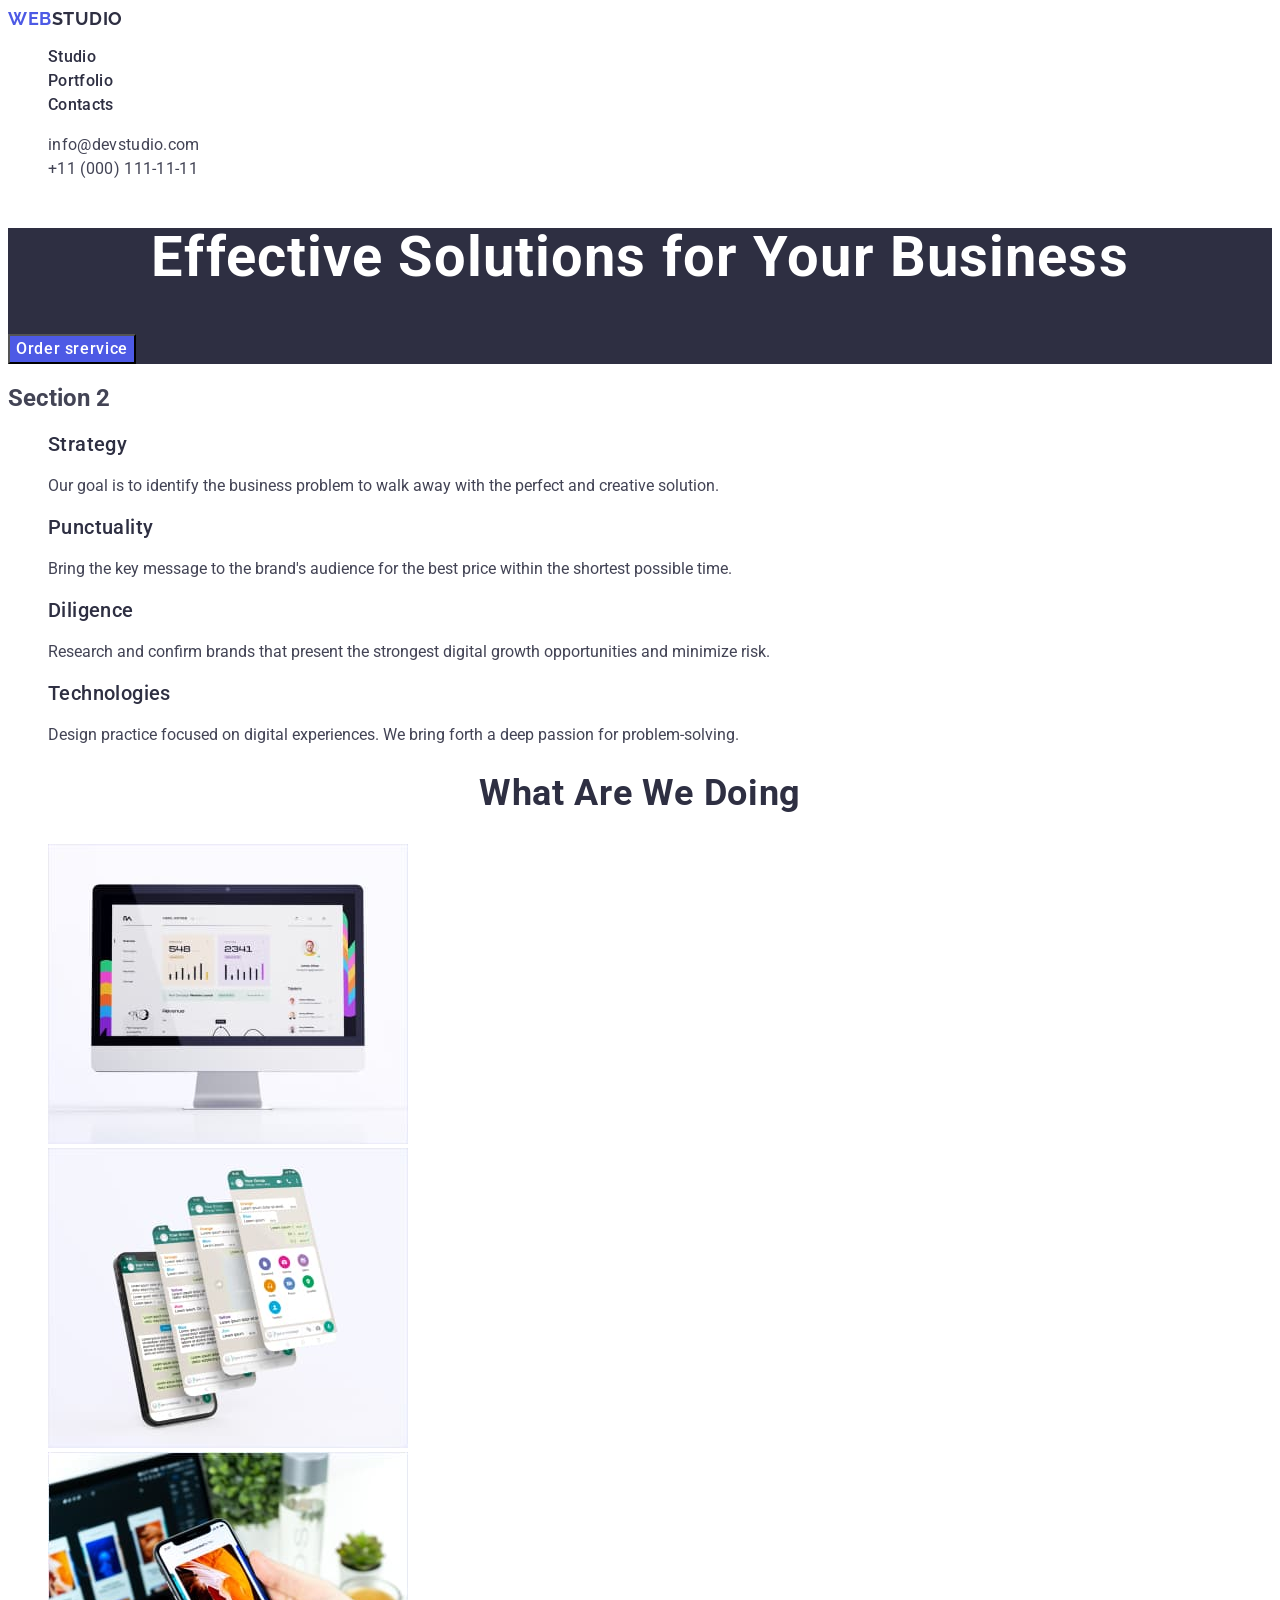
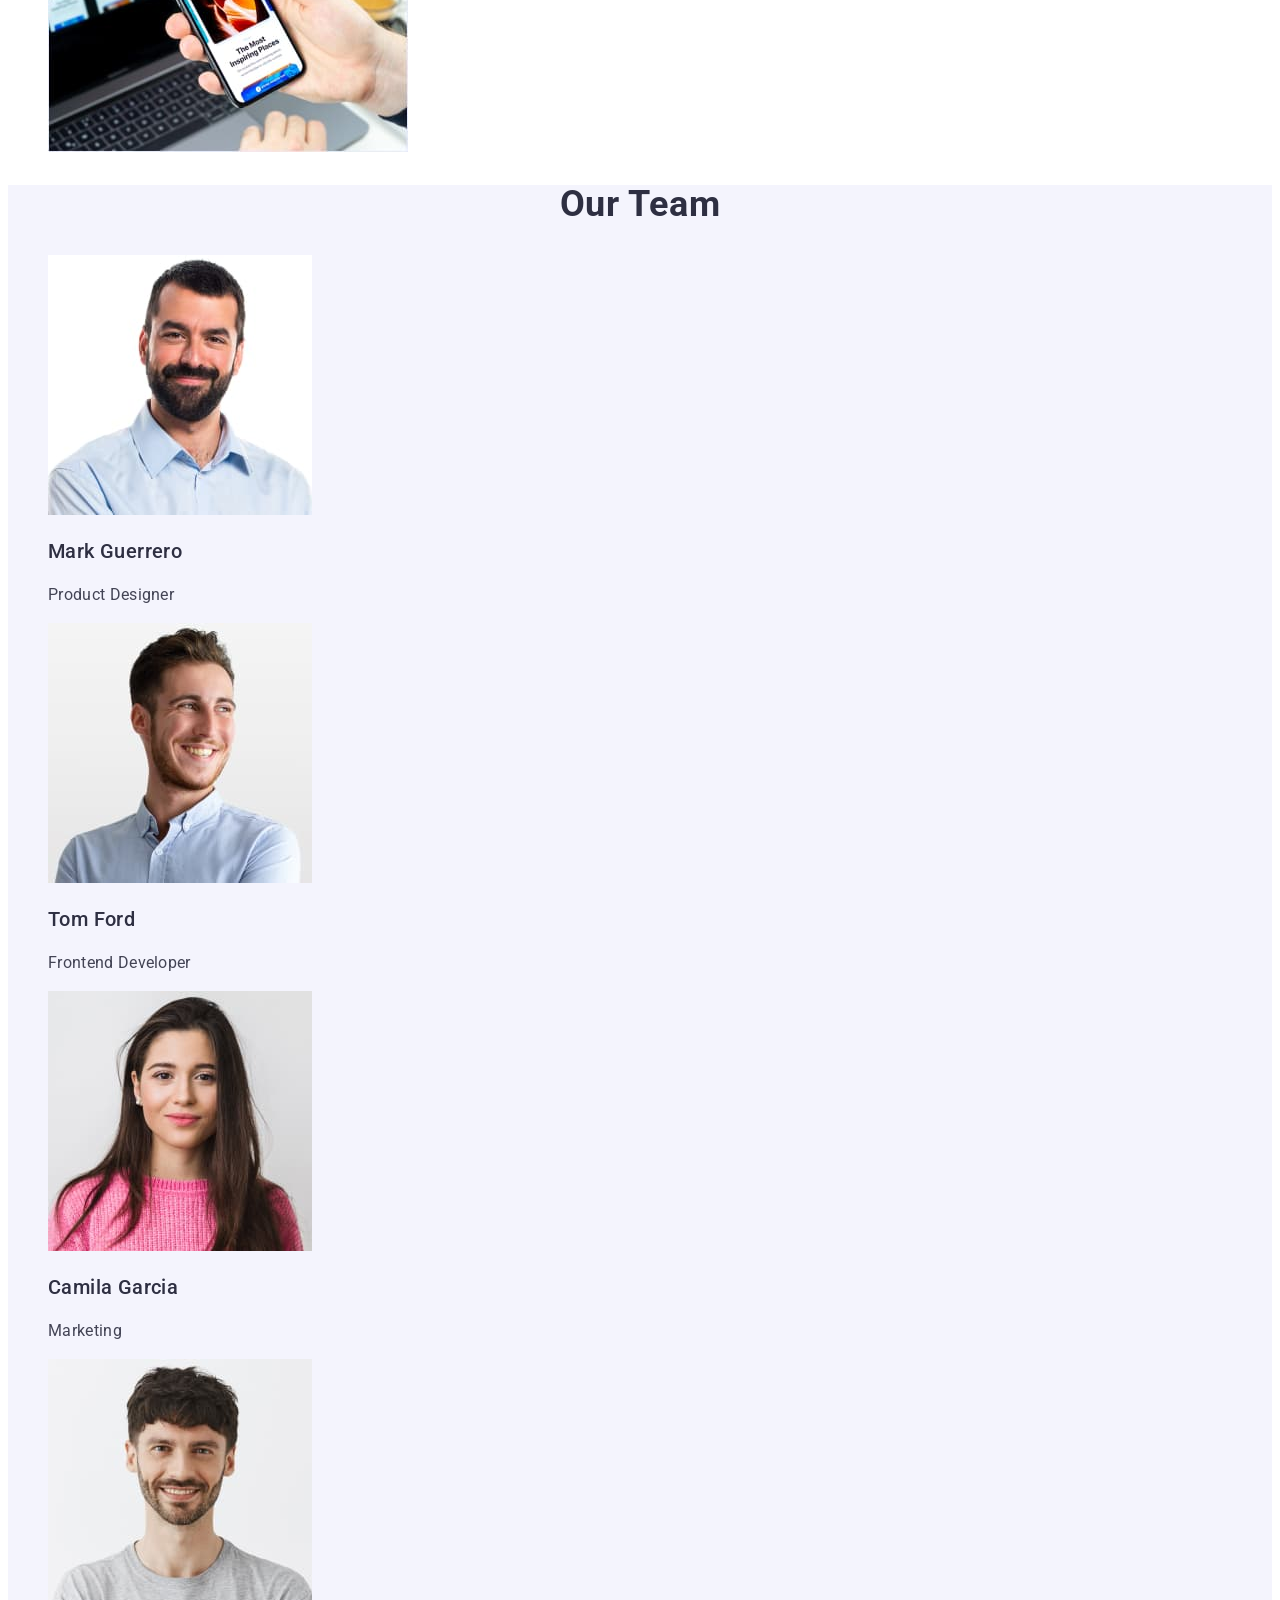
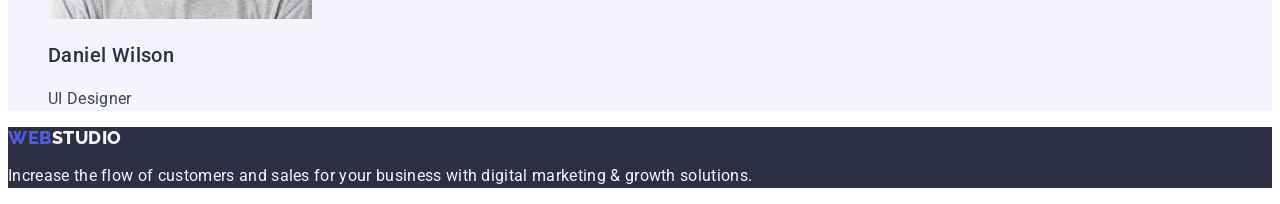
==== index.html @ d8f2d718 "4. commit" ====
<!DOCTYPE html>
<html lang="en">
  <head>
    <title>MSi Homework02</title>
    <meta charset="UTF-8" />
    <meta name="viewport" content="width=device-width, initial-scale=1.0" />
    <link rel="stylesheet" href="./css/index.css" />
    <link rel="preconnect" href="https://fonts.googleapis.com" />
    <link rel="preconnect" href="https://fonts.gstatic.com" crossorigin />
    <link
      href="https://fonts.googleapis.com/css2?family=Raleway:ital,wght@0,700;1,700&family=Roboto:wght@400;500;700&display=swap"
      rel="stylesheet"
    />
  </head>
  <body>
    <header>
      <nav>
        <!--Logo-->
        <a href="/goit-markup-hw-02/index.html" class="web-logo"
          >Web<span class="studio-logo">Studio</span></a
        >
        <!--Paga navigation-->

        <ul style="list-style: none">
          <li>
            <a href="./index.html" class="nav">Studio</a>
          </li>
          <li>
            <a href="" class="nav">Portfolio</a>
          </li>
          <li>
            <a href="" class="nav">Contacts</a>
          </li>
        </ul>
      </nav>
      <!--Address-->
      <address class="address">
        <ul style="list-style: none">
          <li>
            <a href="mailto:info@devstudio.com" class="adres"
              >info@devstudio.com</a
            >
          </li>
          <li>
            <a href="tel:+110001111111" class="adres">+11 (000) 111-11-11</a>
          </li>
        </ul>
      </address>
    </header>

    <main>
      <section class="solutions">
        <h1 class="hero">Effective Solutions for Your Business</h1>
        <button type="button" class="button-service">Order srervice</button>
      </section>
      <!-- Section 1 - Strategy, Punctuality, Diligence, Technologies-->
      <section>
        <h2>Section 2</h2>
        <ul style="list-style: none">
          <li>
            <h3 class="subsection-title">Strategy</h3>
            <p>
              Our goal is to identify the business problem to walk away with the
              perfect and creative solution.
            </p>
          </li>
          <li>
            <h3 class="subsection-title">Punctuality</h3>
            <p>
              Bring the key message to the brand's audience for the best price
              within the shortest possible time.
            </p>
          </li>
          <li>
            <h3 class="subsection-title">Diligence</h3>
            <p>
              Research and confirm brands that present the strongest digital
              growth opportunities and minimize risk.
            </p>
          </li>
          <li>
            <h3 class="subsection-title">Technologies</h3>
            <p>
              Design practice focused on digital experiences. We bring forth a
              deep passion for problem-solving.
            </p>
          </li>
        </ul>
      </section>
      <!-- Section 2 - What Are We Doing-->
      <section>
        <h2 class="section-title">What are we doing</h2>
        <ul style="list-style: none">
          <li>
            <img
              alt="Picture of the computer"
              src="./images/image1.jpg"
              width="360"
              height="300"
            />
          </li>
          <li>
            <img
              alt="Picture of phone witch many screens"
              width="360"
              height="300"
              src="./images/image2.jpg"
            />
          </li>
          <li>
            <img
              alt="Picture of phone on hand"
              width="360"
              height="300"
              src="./images/image3.jpg"
            />
          </li>
        </ul>
      </section>
      <!-- Section 3 - Our Team -->
      <section class="our-team">
        <h2 class="section-title">Our Team</h2>
        <ul style="list-style: none">
          <li>
            <img
              src="./images/Face_1s.jpg"
              alt="Product Designer"
              width="264"
              height="260"
            />
            <h3 class="subsection-title">Mark Guerrero</h3>
            <p class="text-team">Product Designer</p>
          </li>
          <li>
            <img
              src="./images/Face_2s.jpg"
              alt="Frontend Developer"
              width="264"
              height="260"
            />
            <h3 class="subsection-title">Tom Ford</h3>
            <p class="text-team">Frontend Developer</p>
          </li>
          <li>
            <img
              src="./images/Face_3s.jpg"
              alt="Marketing"
              width="264"
              height="260"
            />
            <h3 class="subsection-title">Camila Garcia</h3>
            <p class="text-team">Marketing</p>
          </li>
          <li>
            <img
              src="./images/Face_4s.jpg"
              alt="UI Designer"
              width="264"
              height="260"
            />
            <h3 class="subsection-title">Daniel Wilson</h3>
            <p class="text-team">UI Designer</p>
          </li>
        </ul>
      </section>
    </main>
    <footer class="footer">
      <a href="/goit-markup-hw-02/index.html" class="web-logo-footer"
        >Web<span class="studio-logo-footer">Studio</span></a
      >
      <p class="footer-text">
        Increase the flow of customers and sales for your business with digital
        marketing & growth solutions.
      </p>
    </footer>
  </body>
</html>
---- css/index.css ----
:root {
  --primary-brand: #4d5ae5;
  --pressed-state: #404bbf;
  --dark: #2e2f42;
  --success: #31d0aa;
  --text: #434455;
  --acent: #e7e9fc;
  --cloud: #f4f4fd;
  --modal-overlay: #2e2f42;
  --hero-background: #2e2f42;
  --white-background: #ffffff;
  --modal-background: #fcfcfc;
  --main-font: Roboto, sans-serif;
}
body {
  font-family: var(--main-font);
  color: var(--text);
  text-decoration: none;
  background-color: var(--white-background);
}
a {
  text-decoration: none;
}
.web-logo {
  color: var(--primary-brand);
  font-family: "Raleway", sans-serif;
  font-size: 18px;
  font-style: normal;
  font-weight: 700;
  line-height: 1.17; /* 116.667% */
  letter-spacing: 0.03em;
  text-transform: uppercase;
}

.studio-logo {
  color: var(--dark);
}

.studio-logo:hover,
.studio-logo:focus {
  color: var(--pressed-state);
}
.list-style {
  list-style: none;
}
.nav {
  color: var(--dark);
  font-weight: 500;
  line-height: 1.5;
  font-family: Roboto;
  font-size: 16px;
  font-weight: 500;
  letter-spacing: 0.02em;
  text-align: left;
}
.nav:hover,
.nav:focus {
  color: var(--pressed-state);
}
.address {
  font-style: normal;
}
/**/
.solutions {
  background-color: var(--hero-background);
}
.hero {
  /* Header 1 */
  color: var(--white-background);
  text-align: center;
  font-family: Roboto;
  font-size: 56px;
  font-style: normal;
  font-weight: 700;
  line-height: 1.07; /* 107.143% */
  letter-spacing: 1.12px;
}
.button-service {
  /*padding: 16px 32px;*/

  background: var(--primary-brand);
  color: var(--white-background);
  cursor: pointer;

  /*button-text :Oder Serwice*/
  font-family: Roboto;
  font-size: 16px;
  font-weight: 500;
  line-height: 1.5;
  letter-spacing: 0.04em;
  text-align: left;
}
.button-service:hover,
.button-service:focus {
  background-color: var(--pressed-state);
}
.section-title {
  color: var(--navyblue, #2e2f42);
  /* Header 2 */
  text-align: center;
  font-size: 36px;
  font-weight: 700;
  line-height: 1.11; /* 111.111% */
  letter-spacing: 0.72px;
  text-transform: capitalize;
}
.subsection-title {
  /* Header 3 */
  color: var(--dark);
  font-size: 20px;
  font-weight: 500;
  line-height: 1.2; /* 120% */
  letter-spacing: 0.4px;
}

.text-team {
  font-family: Roboto;
  font-size: 16px;
  font-weight: 400;
  line-height: 1.5;
  letter-spacing: 0.02em;
}
.our-team {
  background-color: var(--cloud);
}
.button-item {
  color: var(--primary-brand);
  background-color: var(--cloud);
  font-family: "Roboto", sans-serif;
  font-weight: medium;
  size: 16px;
  line-height: 1.5;
  letter-spacing: 2%;
  cursor: pointer;
}
.button-item:hover,
.button-item:focus {
  color: var(--cloud);
  background-color: var(--primary-brand);
}
/*text under pictures*/
.text-content {
  color: var(--text);
  font-size: 16px;
  line-height: 1.5;
  letter-spacing: 0.02em;
}
.adres {
  color: var(--text);
  size: 16px;
  font-family: Roboto;
  font-weight: 400;
  line-height: 1.5;
  letter-spacing: 0.02em;
  text-align: left;
}
.adres:hover,
.adres:focus {
  color: var(--pressed-state);
}
.footer {
  background-color: var(--hero-background);
  color: var(--cloud);
}
.web-logo-footer {
  /*width: 44px;
  height: 21px;*/
  color: var(--primary-brand);
  font-family: Raleway;
  font-size: 18px;
  font-style: normal;
  font-weight: 800;
  line-height: 21px; /* 116.667% */
  letter-spacing: 0.54px;
  text-transform: uppercase;
  justify-content: center;
}
.studio-logo-footer {
  color: var(--cloud);
}
.studio-logo-footer:hover,
.studio-logo-footer:focus {
  color: var(--pressed-state);
}
.footer-text {
  font-family: Roboto;
  font-size: 16px;
  font-weight: 400;
  line-height: 1.5;
  letter-spacing: 0.02em;
  text-align: left;
}
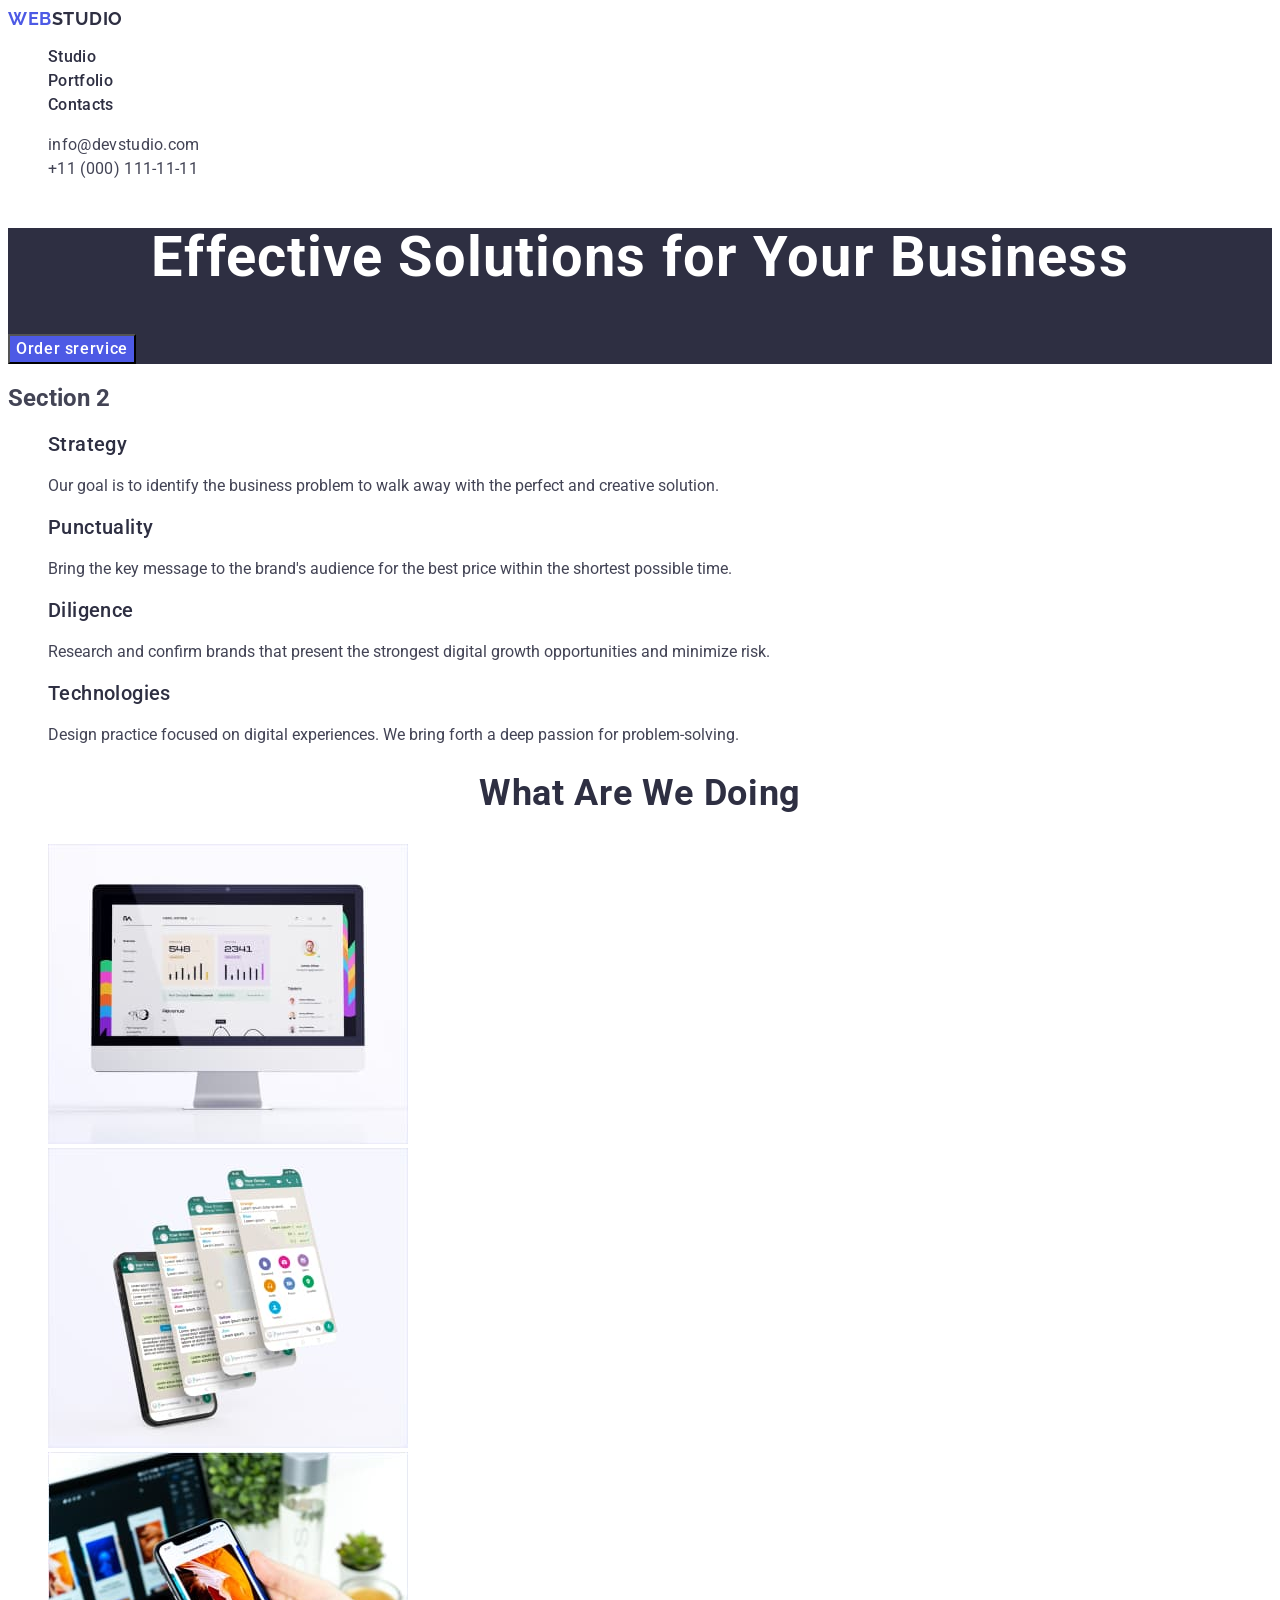
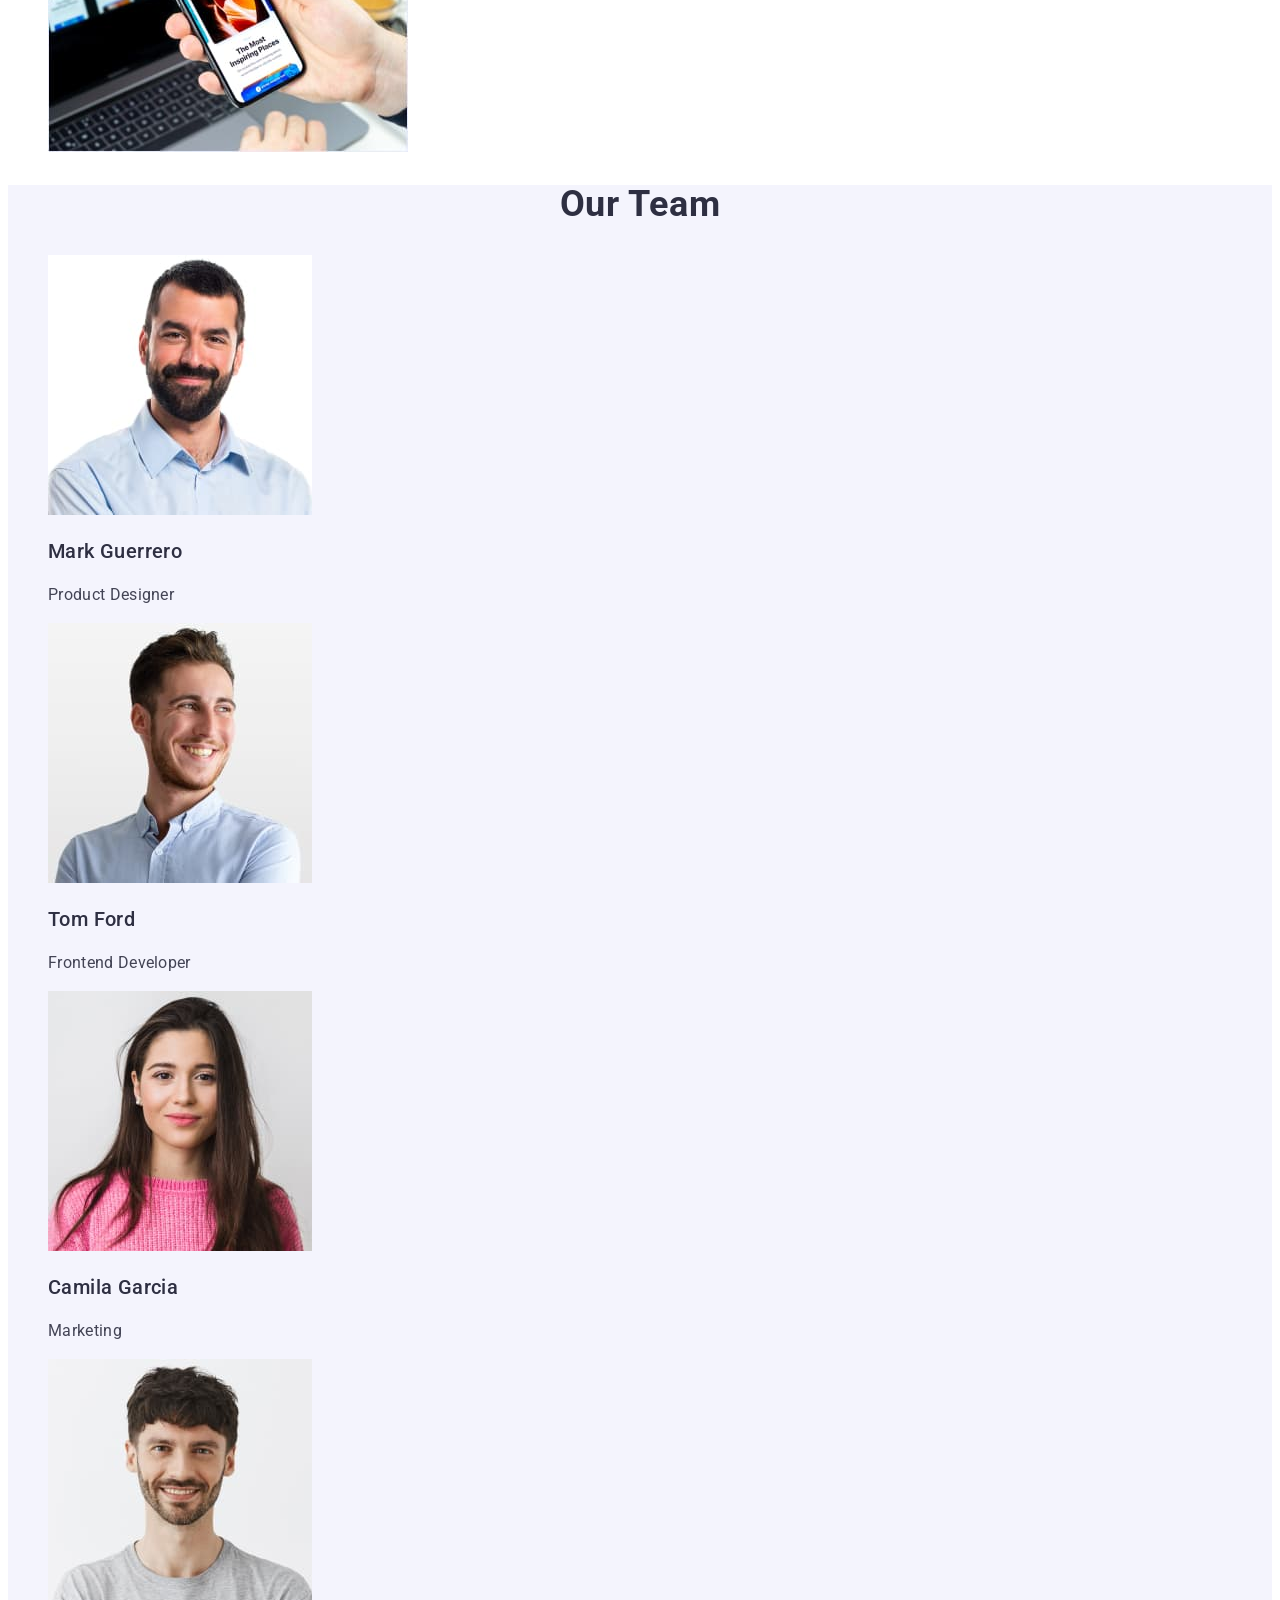
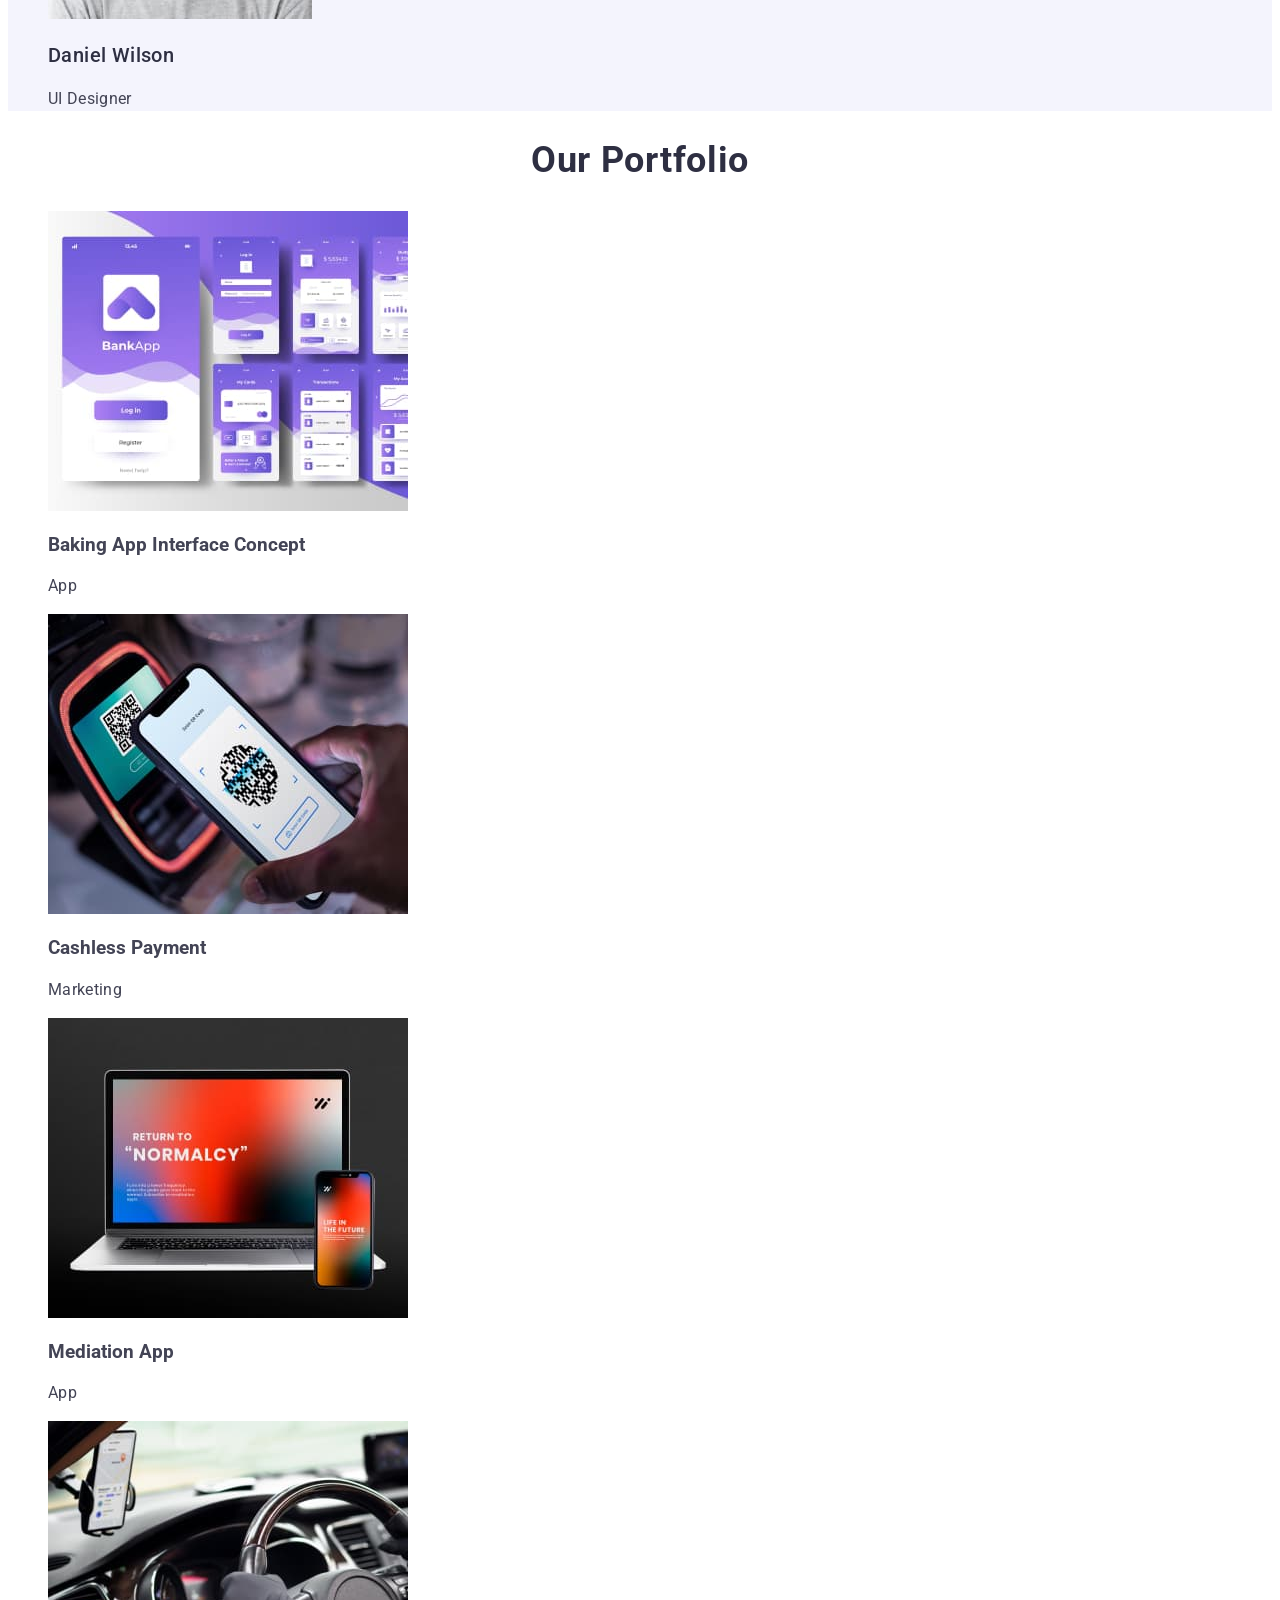
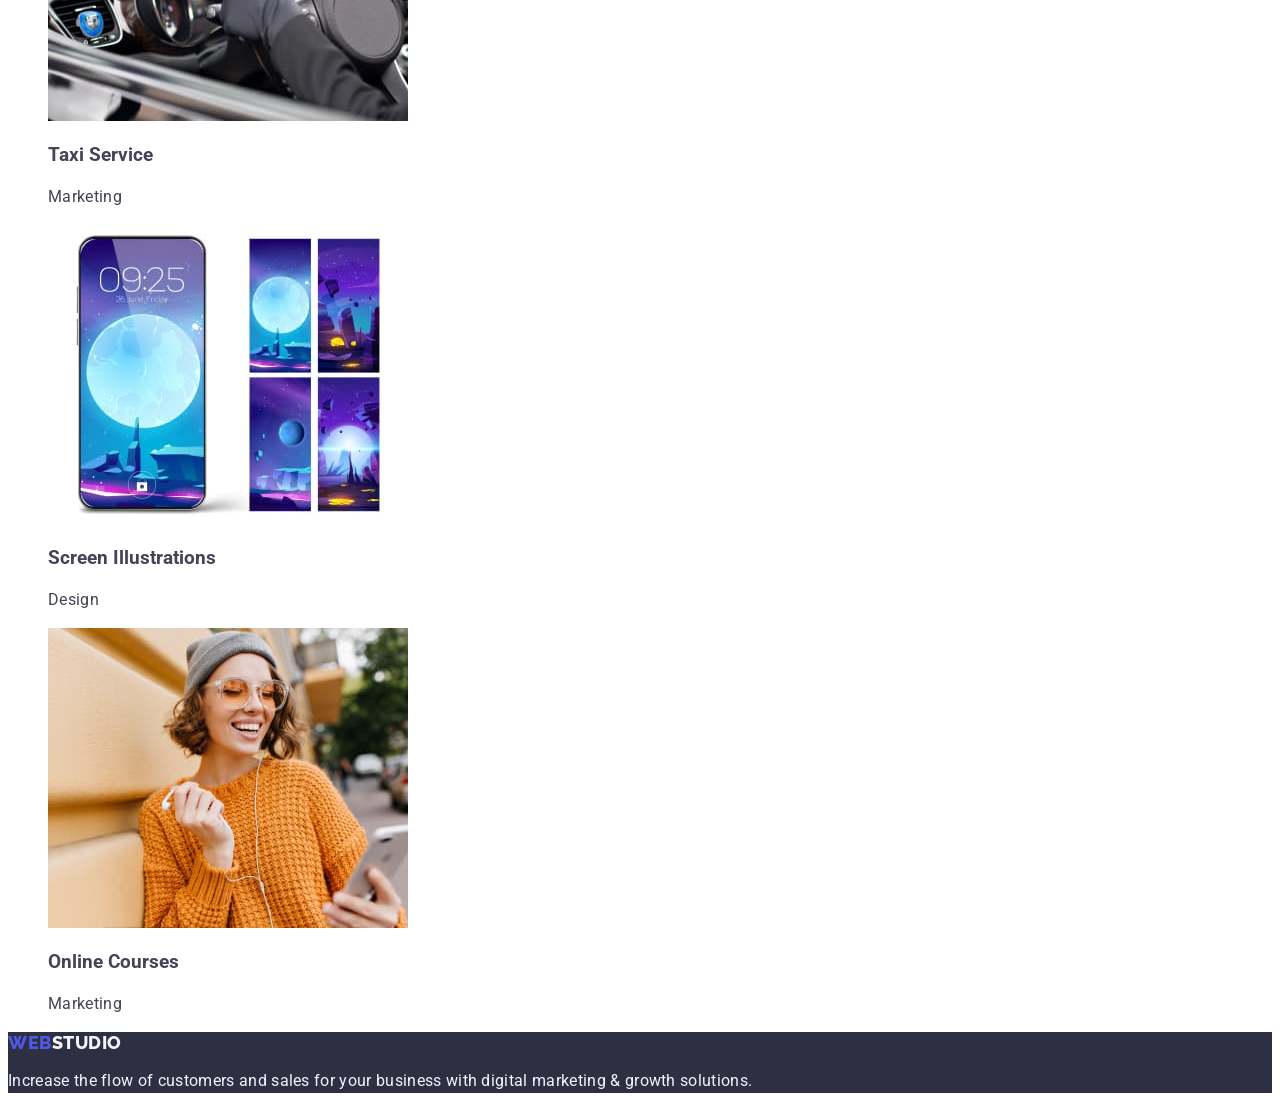
==== commit 1537b18f: "1st commit 18_03_2024" ====
--- a/index.html
+++ b/index.html
@@ -163,6 +163,71 @@
           </li>
         </ul>
       </section>
+      <section>
+        <h2 class="section-title">Our Portfolio</h2>
+        <ul style="list-style: none">
+          <li>
+            <img
+              src="./images/Portfolio_Baking App Interface Concept.jpg"
+              alt="Baking App Interface Concept"
+              width="360"
+              height="300"
+            />
+            <h3>Baking App Interface Concept</h3>
+            <p class="text-content">App</p>
+          </li>
+          <li>
+            <img
+              src="./images/Portfolio_Cashless Payment.jpg"
+              alt="Cashless Payment"
+              width="360"
+              height="300"
+            />
+            <h3>Cashless Payment</h3>
+            <p class="text-content">Marketing</p>
+          </li>
+          <li>
+            <img
+              src="./images/Portfolio_Mediation App.jpg"
+              alt="Madiation App"
+              width="360"
+              height="300"
+            />
+            <h3>Mediation App</h3>
+            <p class="text-content">App</p>
+          </li>
+          <li>
+            <img
+              src="./images/Portfolio_Taxi Service.jpg"
+              alt="Taxi Service"
+              width="360"
+              height="300"
+            />
+            <h3>Taxi Service</h3>
+            <p class="text-content">Marketing</p>
+          </li>
+          <li>
+            <img
+              src="./images/Portfolio_Screen Illustrations.jpg"
+              alt="Screen Illustrations"
+              width="360"
+              height="300"
+            />
+            <h3>Screen Illustrations</h3>
+            <p class="text-content">Design</p>
+          </li>
+          <li>
+            <img
+              src="./images/Portfolio_Online Courses.jpg"
+              alt="Online Courses"
+              width="360"
+              height="300"
+            />
+            <h3>Online Courses</h3>
+            <p class="text-content">Marketing</p>
+          </li>
+        </ul>
+      </section>
     </main>
     <footer class="footer">
       <a href="/goit-markup-hw-02/index.html" class="web-logo-footer"
--- a/css/index.css
+++ b/css/index.css
@@ -77,7 +77,7 @@
 }
 .button-service {
   /*padding: 16px 32px;*/
-
+  font-family: "Roboto", sans-serif;
   background: var(--primary-brand);
   color: var(--white-background);
   cursor: pointer;
@@ -126,7 +126,7 @@
 .button-item {
   color: var(--primary-brand);
   background-color: var(--cloud);
-  font-family: "Roboto", sans-serif;
+
   font-weight: medium;
   size: 16px;
   line-height: 1.5;
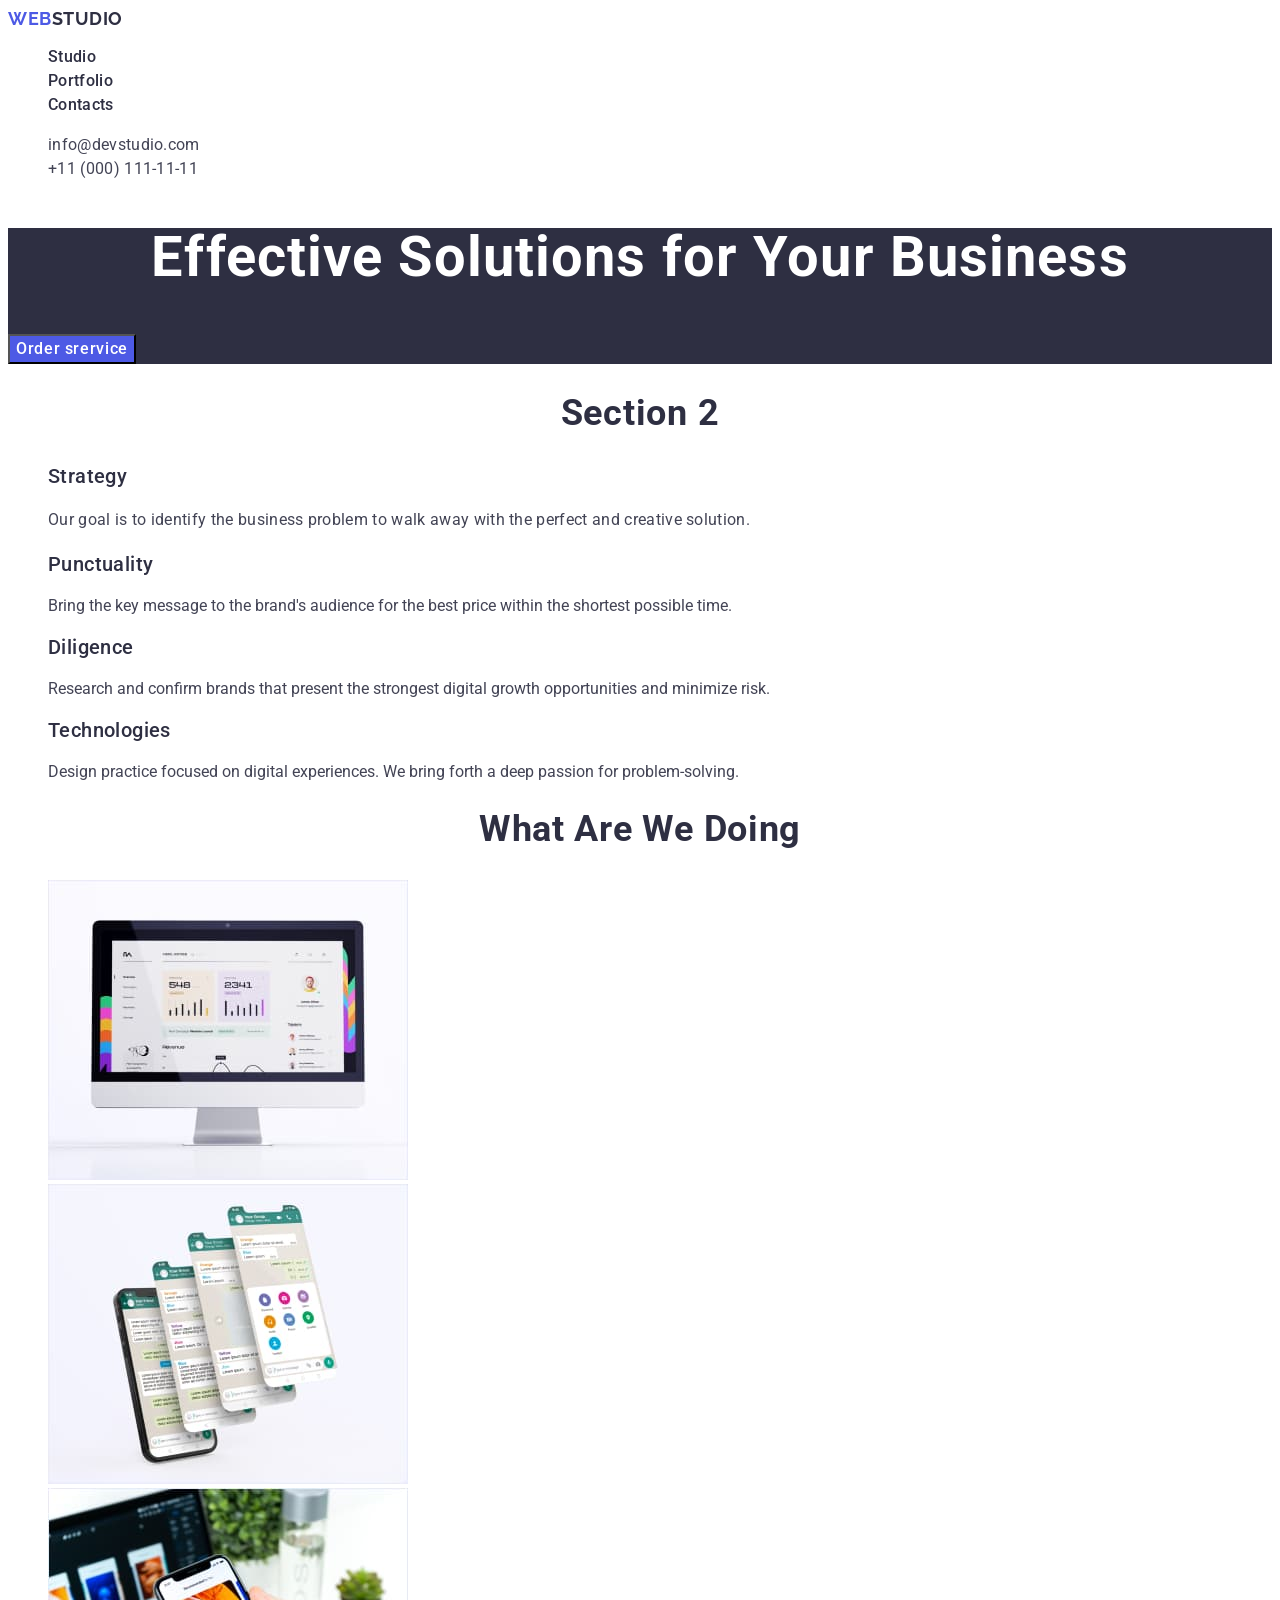
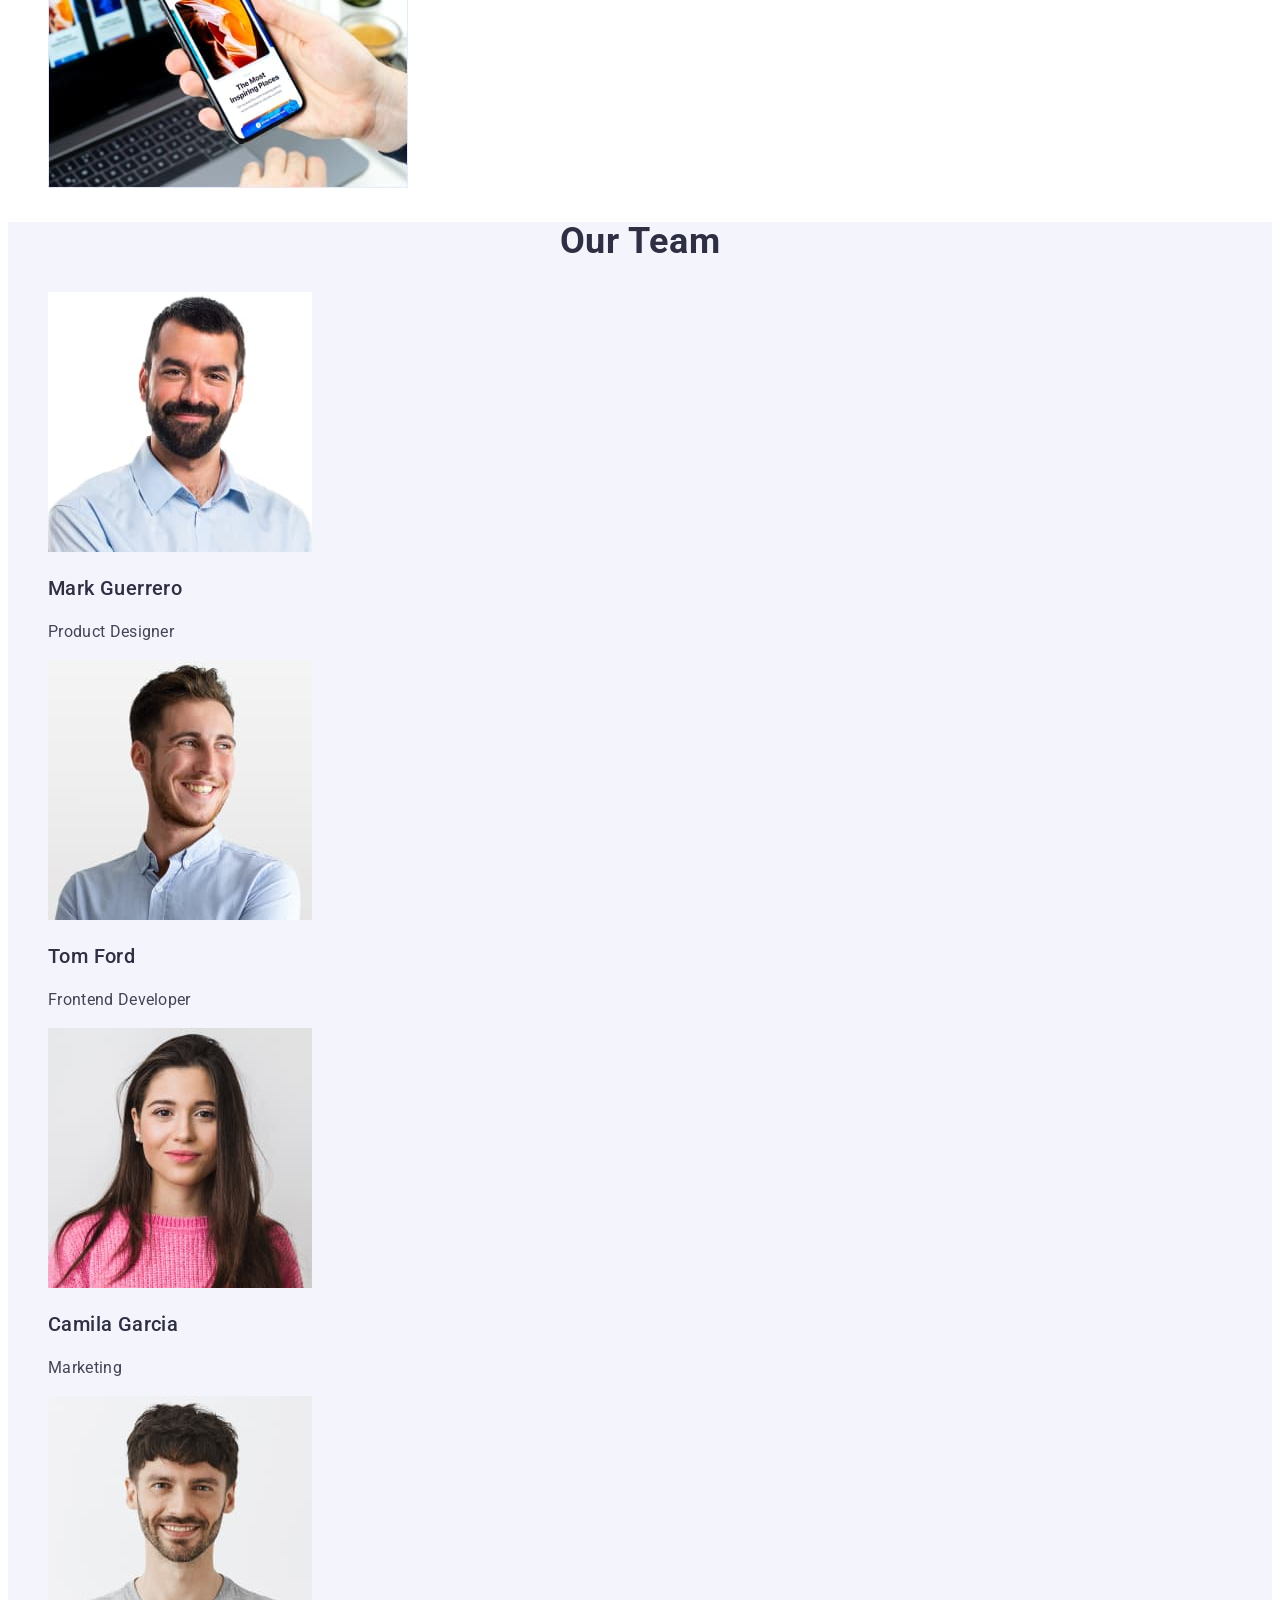
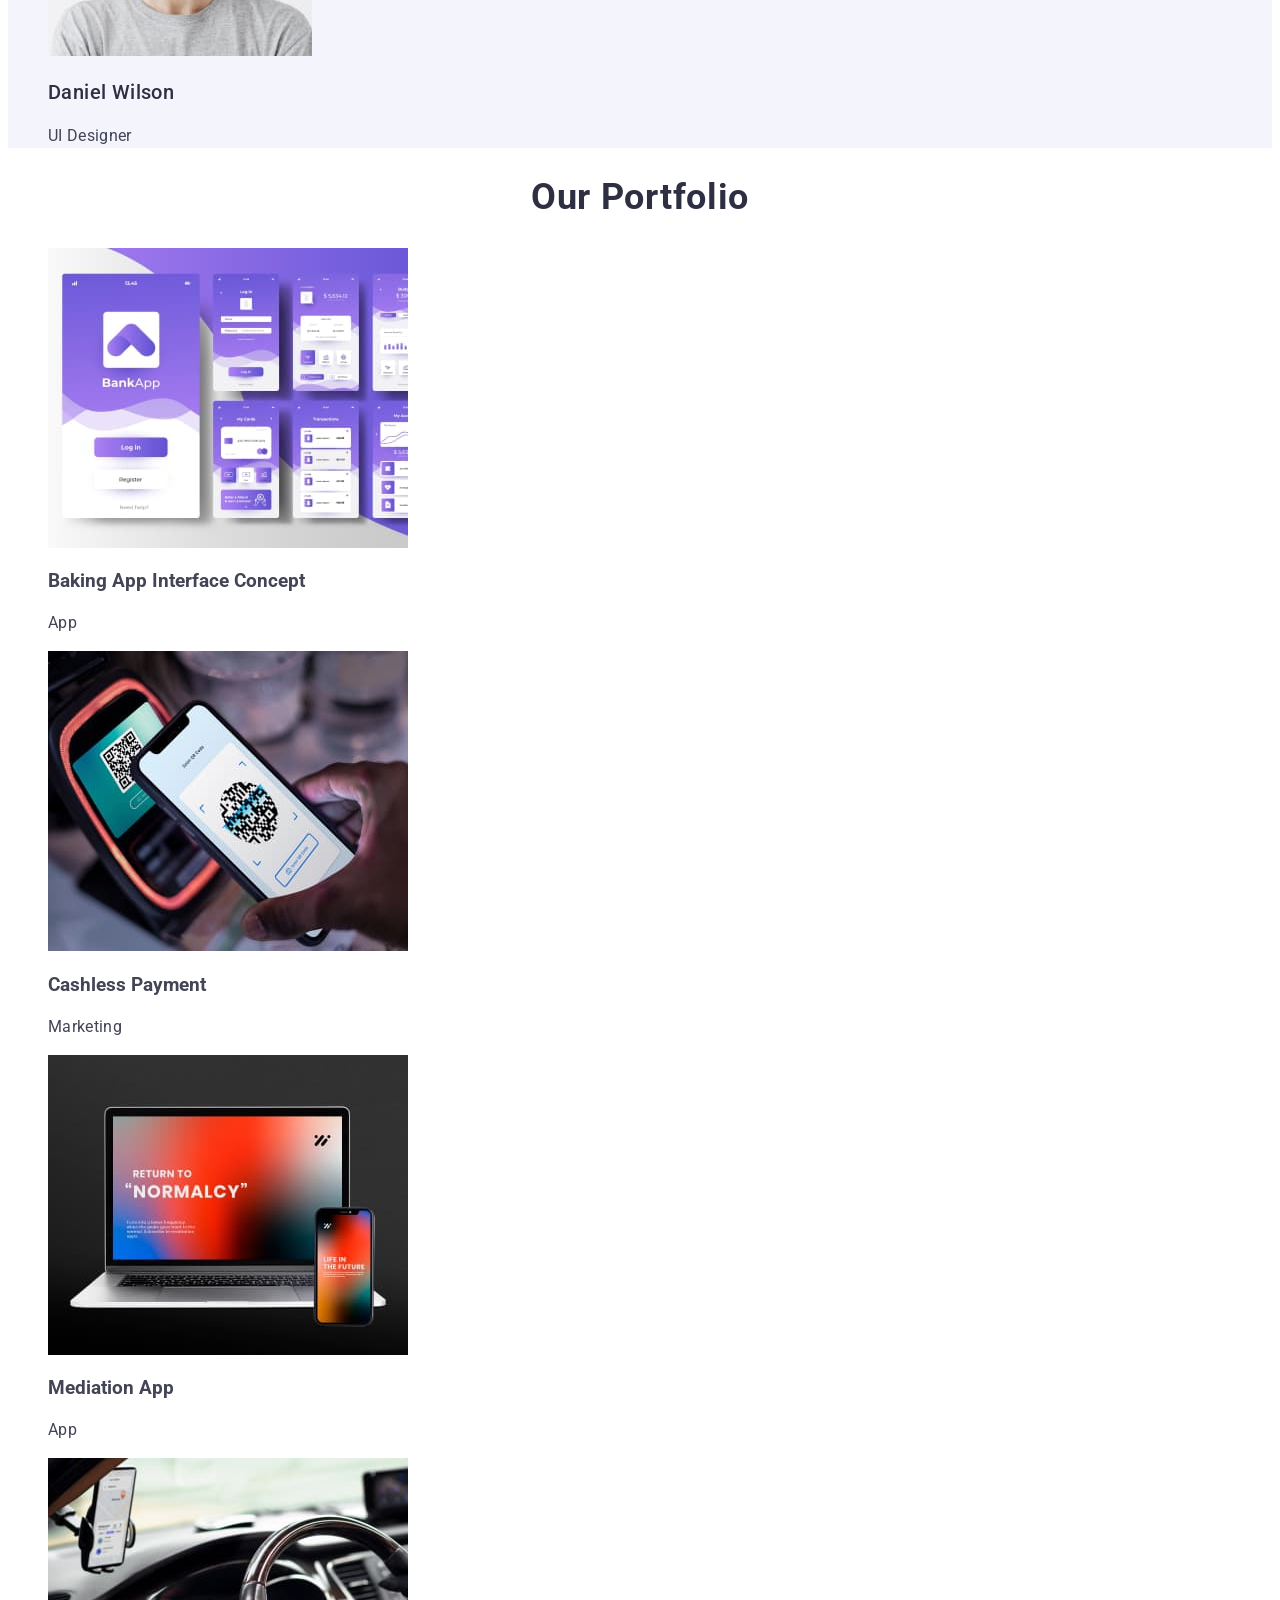
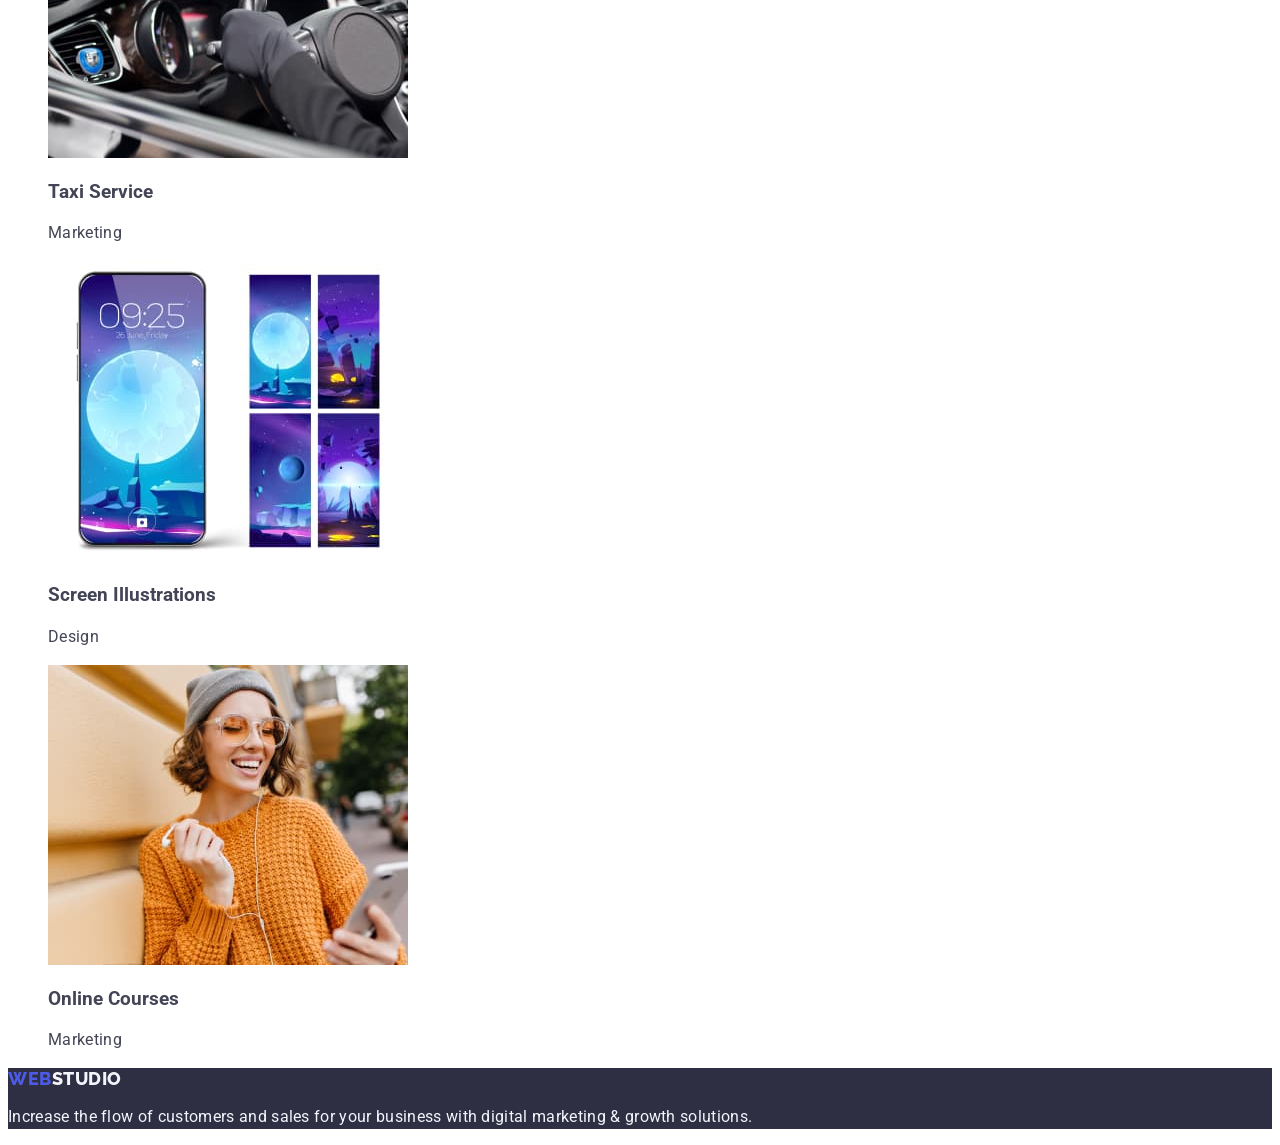
==== commit 7fbd771a: "2td commit 18_03-2024" ====
--- a/index.html
+++ b/index.html
@@ -55,11 +55,11 @@
       </section>
       <!-- Section 1 - Strategy, Punctuality, Diligence, Technologies-->
       <section>
-        <h2>Section 2</h2>
+        <h2 class="section-title">Section 2</h2>
         <ul style="list-style: none">
           <li>
             <h3 class="subsection-title">Strategy</h3>
-            <p>
+            <p class="section-strategy">
               Our goal is to identify the business problem to walk away with the
               perfect and creative solution.
             </p>
--- a/css/index.css
+++ b/css/index.css
@@ -190,3 +190,7 @@
   letter-spacing: 0.02em;
   text-align: left;
 }
+.section-strategy {
+  line-height: 1.5;
+  letter-spacing: 0.02em;
+}
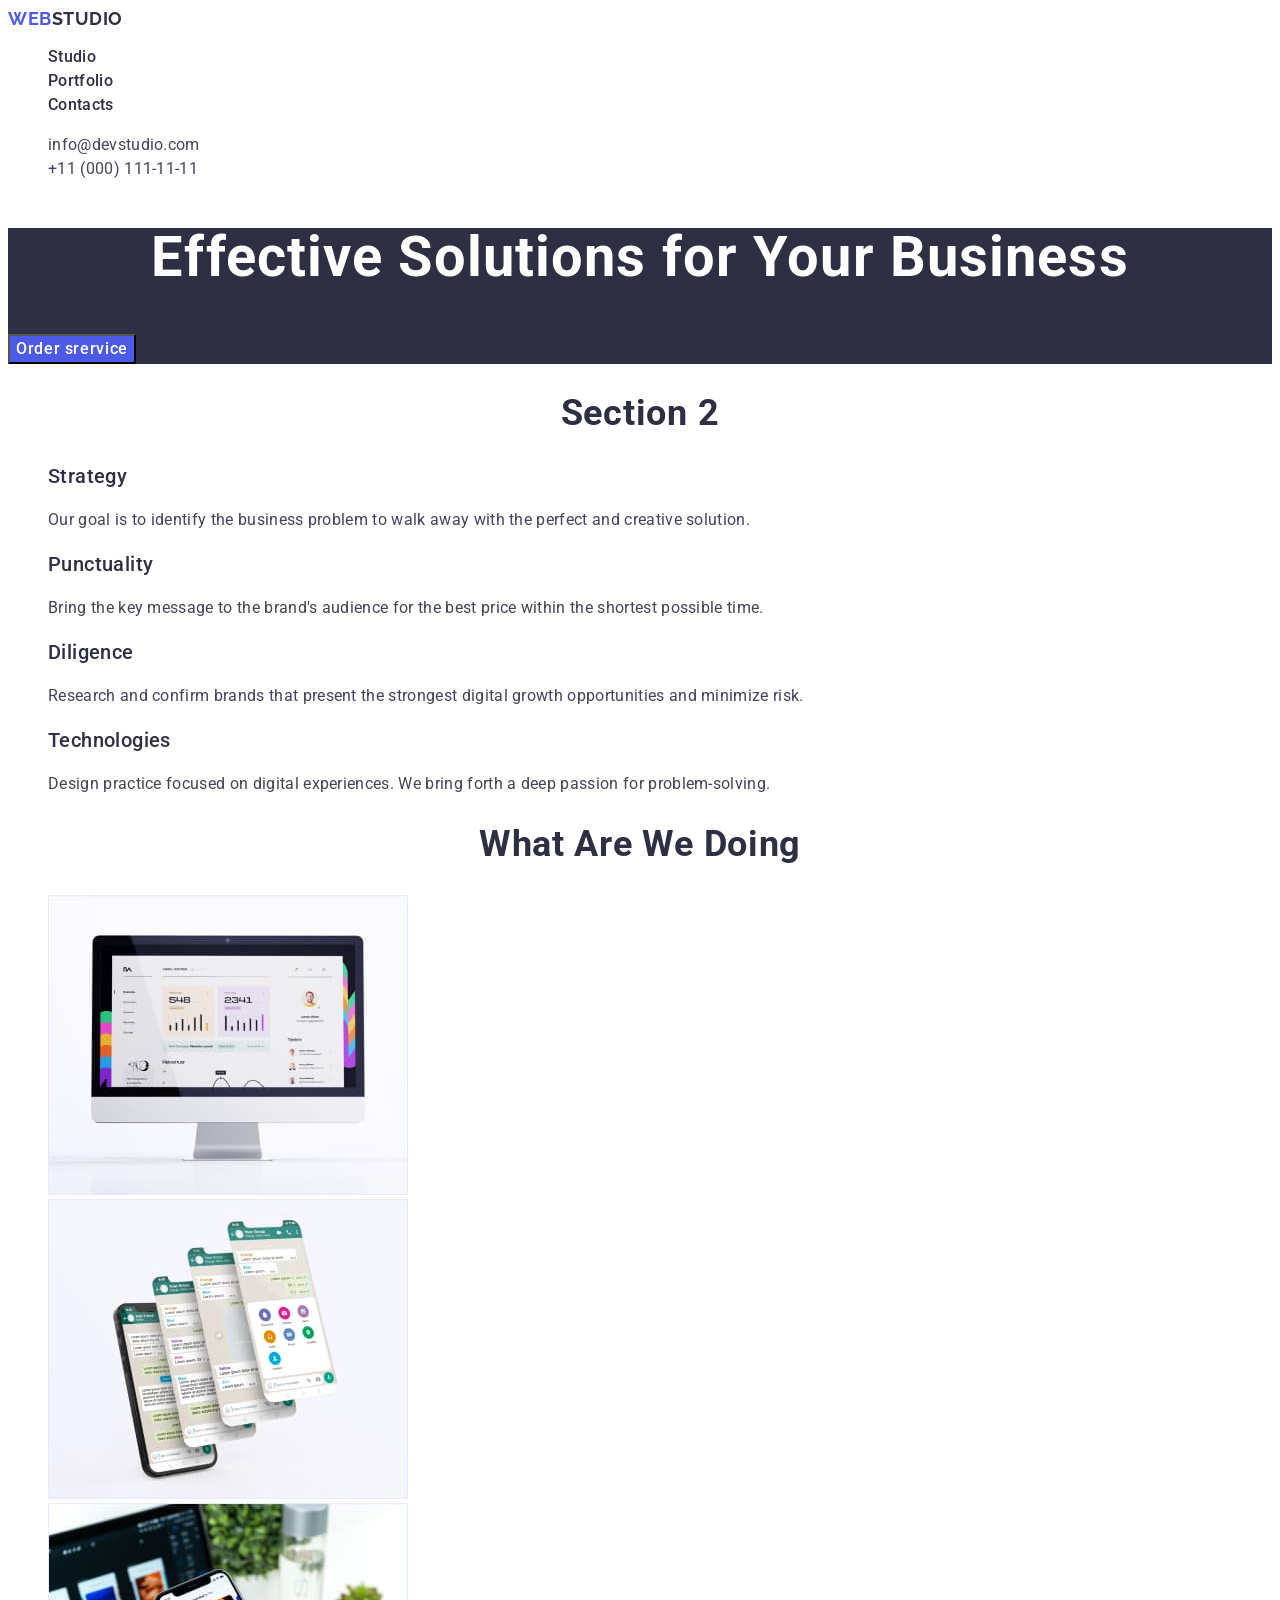
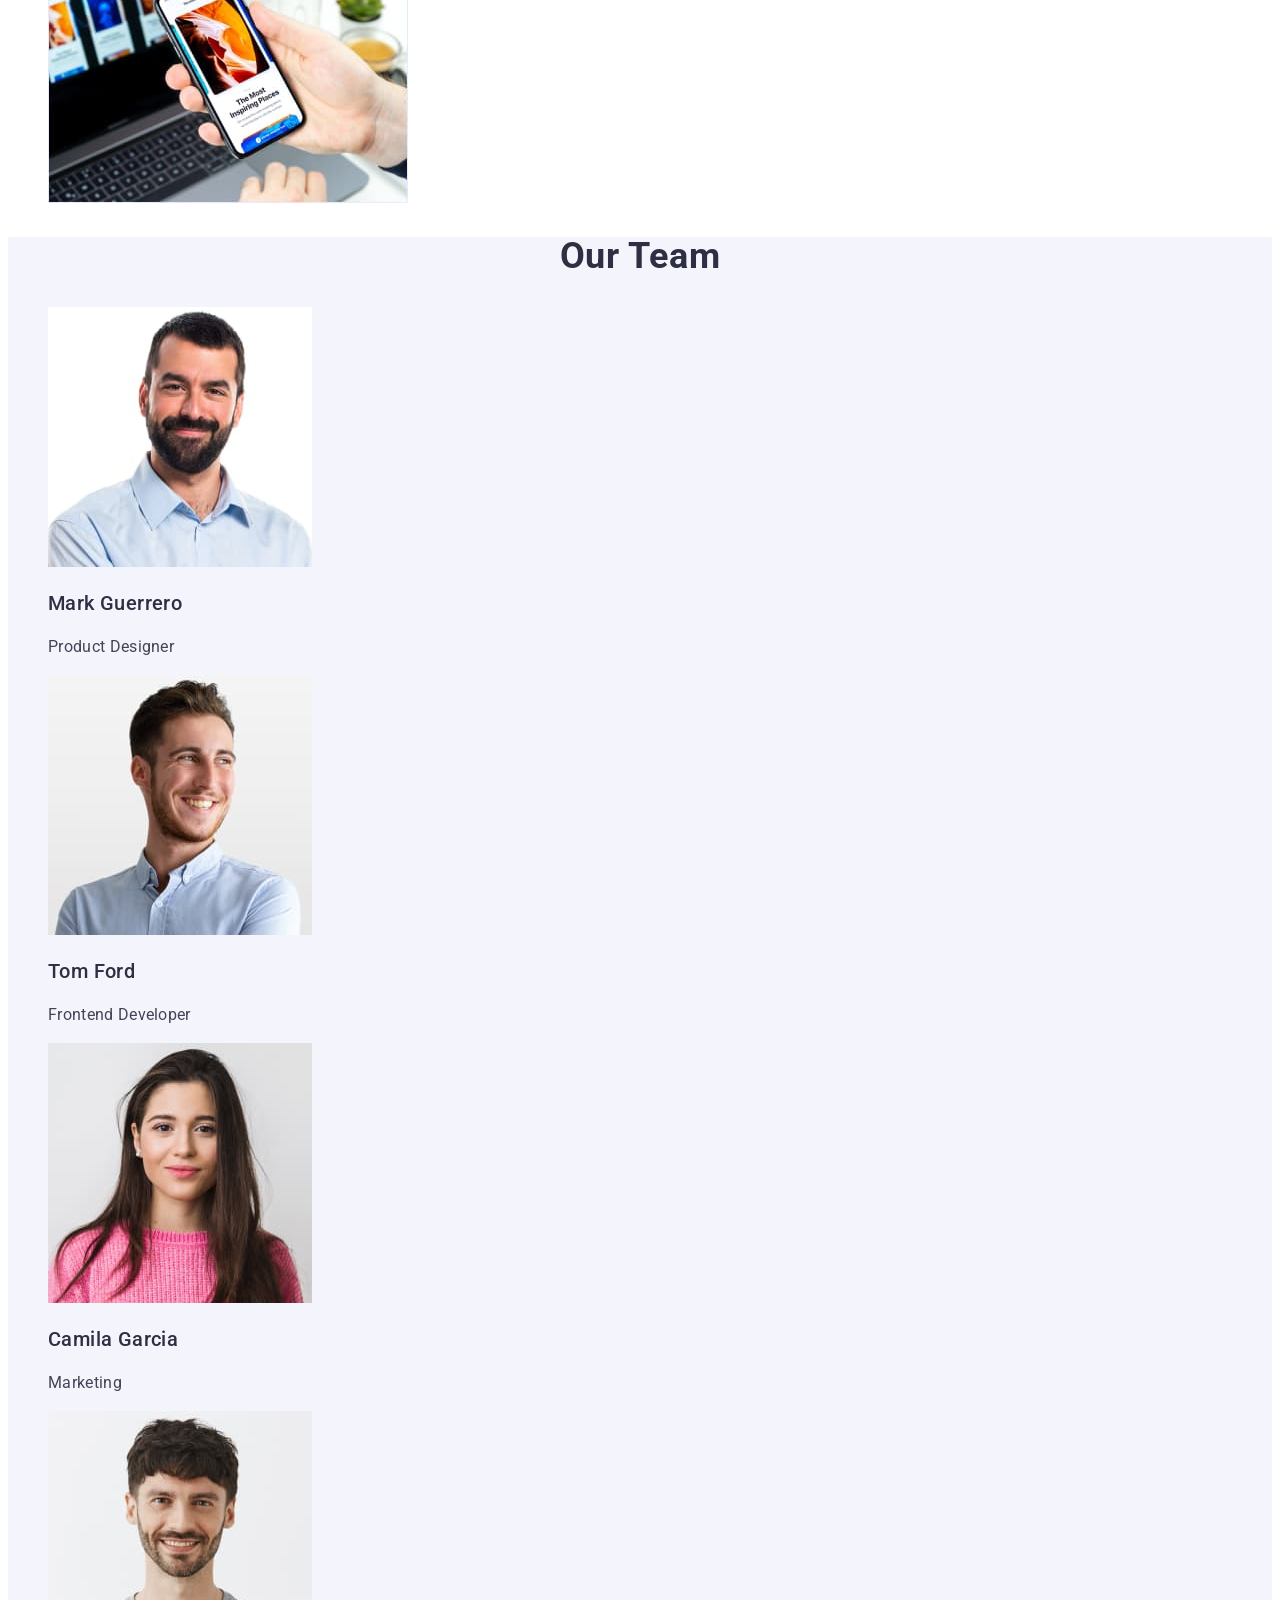
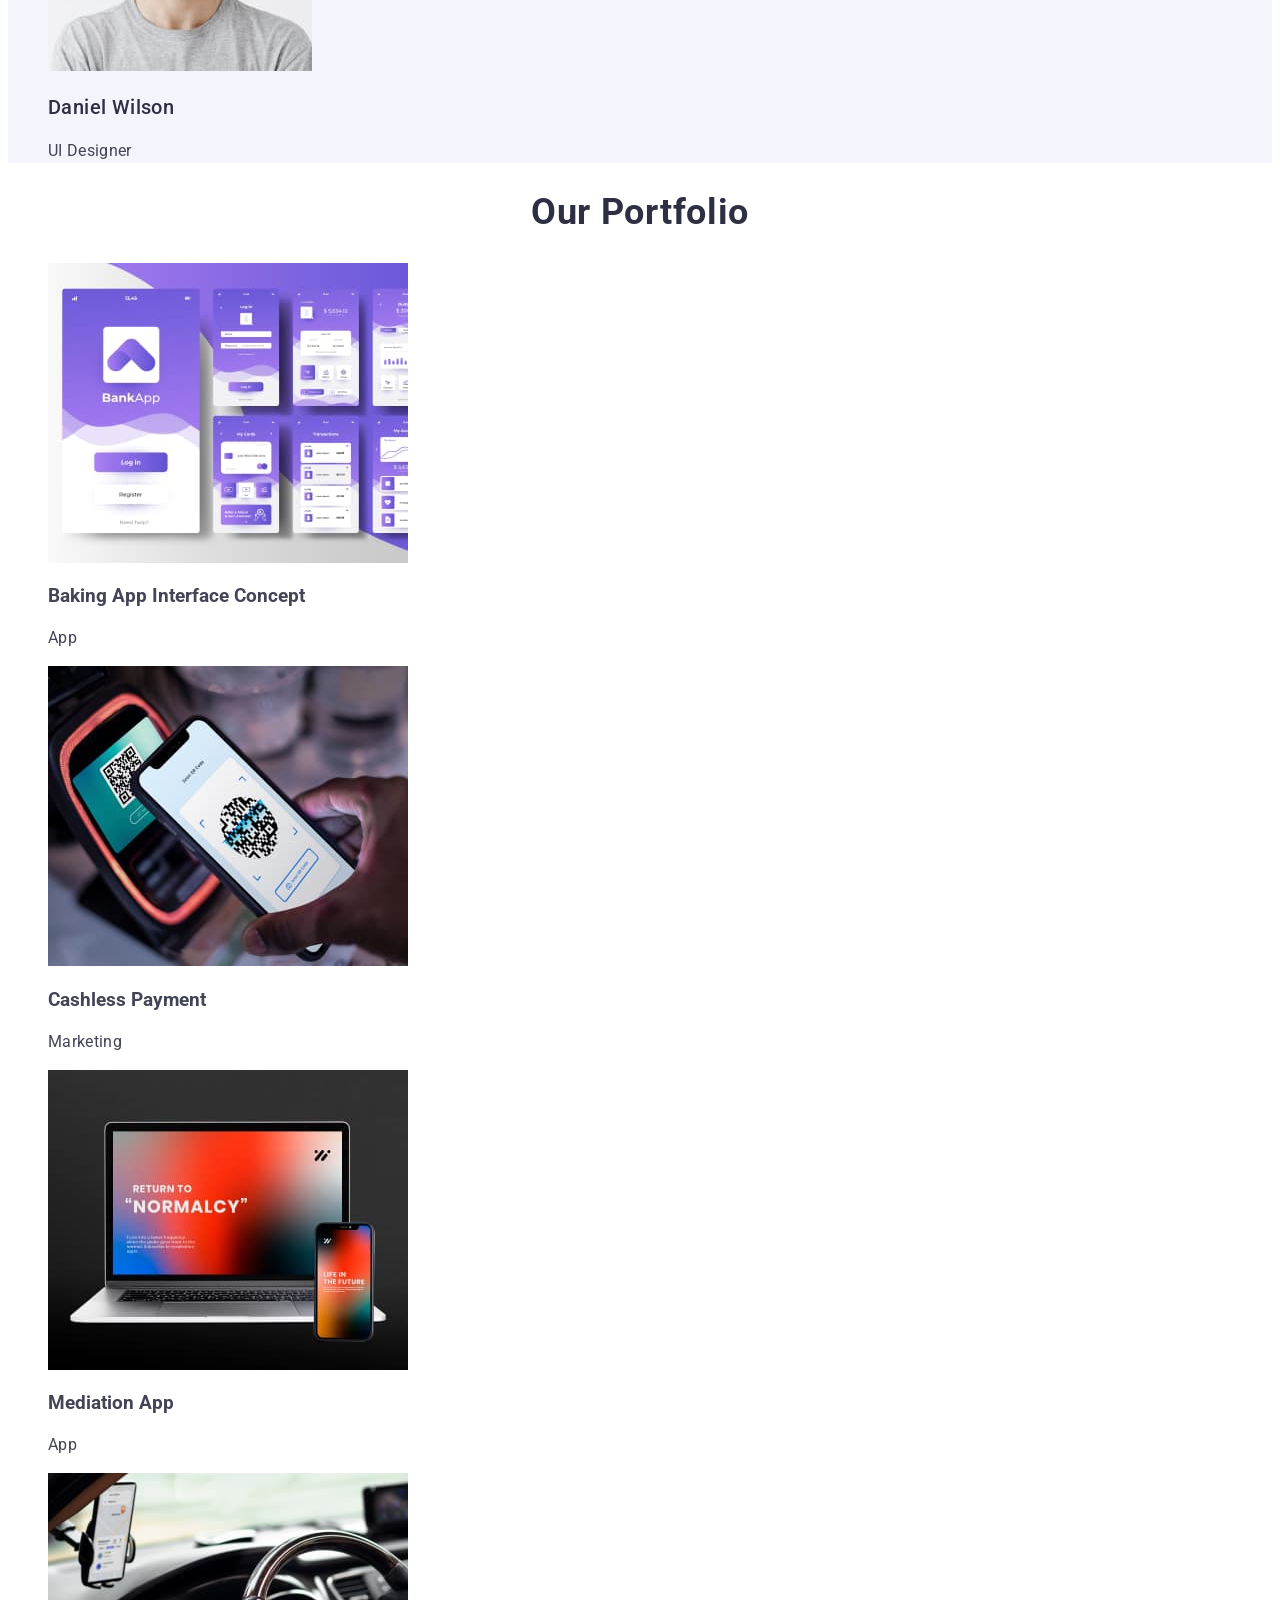
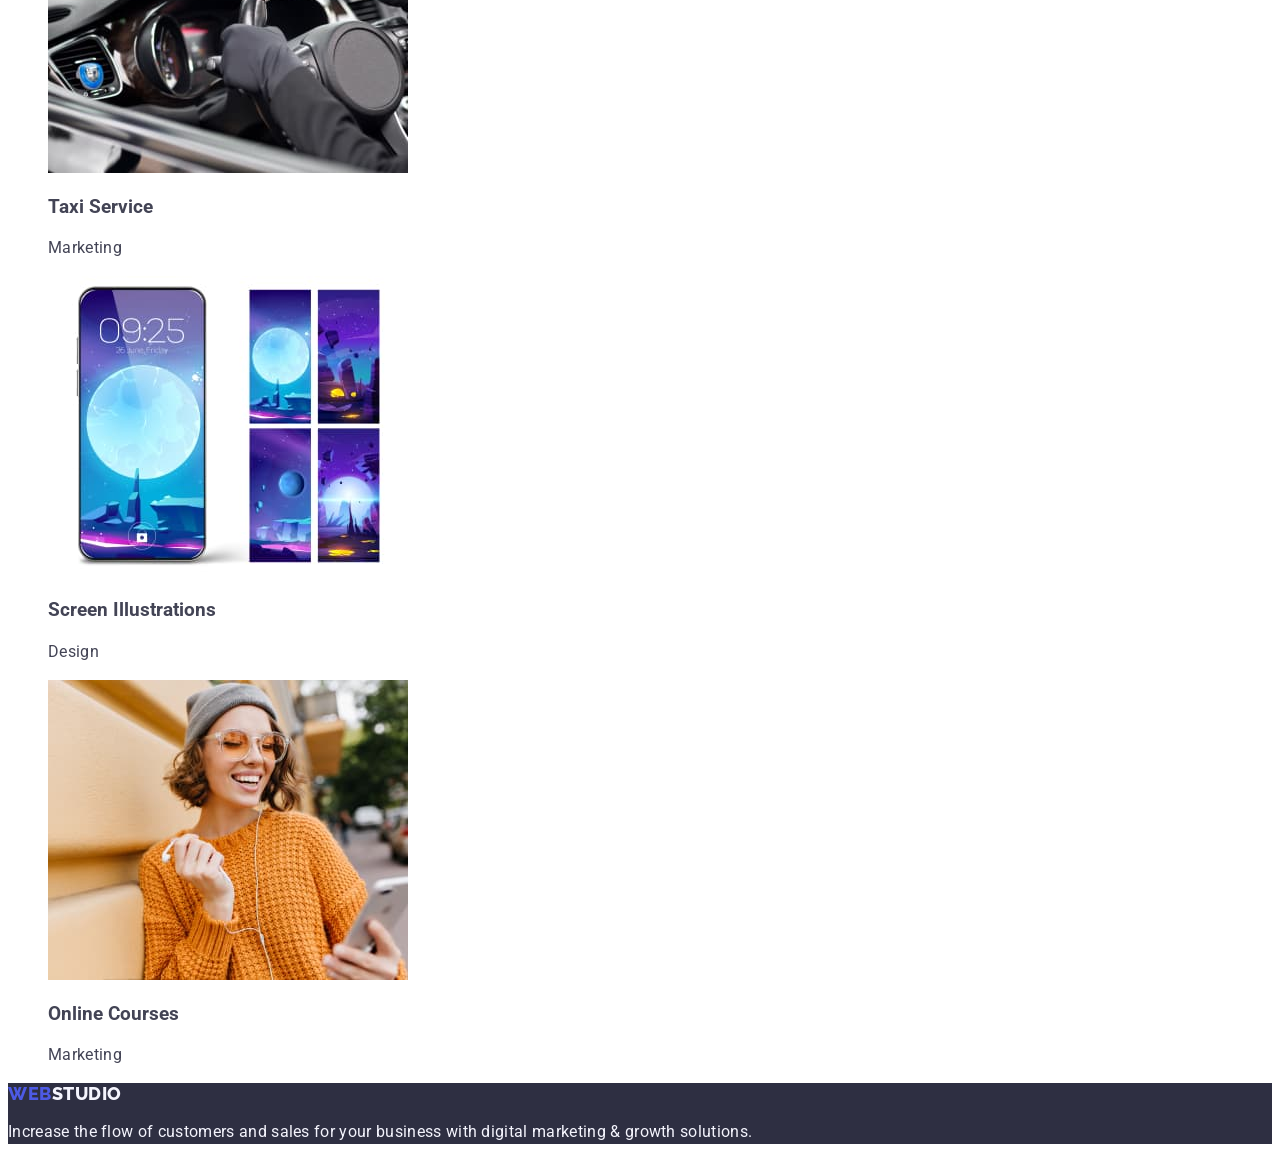
==== commit 5a0462c9: "1st commit 24_03_24" ====
--- a/index.html
+++ b/index.html
@@ -66,21 +66,21 @@
           </li>
           <li>
             <h3 class="subsection-title">Punctuality</h3>
-            <p>
+            <p class="section-strategy">
               Bring the key message to the brand's audience for the best price
               within the shortest possible time.
             </p>
           </li>
           <li>
             <h3 class="subsection-title">Diligence</h3>
-            <p>
+            <p class="section-strategy">
               Research and confirm brands that present the strongest digital
               growth opportunities and minimize risk.
             </p>
           </li>
           <li>
             <h3 class="subsection-title">Technologies</h3>
-            <p>
+            <p class="section-strategy">
               Design practice focused on digital experiences. We bring forth a
               deep passion for problem-solving.
             </p>
@@ -168,7 +168,7 @@
         <ul style="list-style: none">
           <li>
             <img
-              src="./images/Portfolio_Baking App Interface Concept.jpg"
+              src="./images/Portfolio_Baking App_Interface_Concept.jpg"
               alt="Baking App Interface Concept"
               width="360"
               height="300"
@@ -178,7 +178,7 @@
           </li>
           <li>
             <img
-              src="./images/Portfolio_Cashless Payment.jpg"
+              src="./images/Portfolio_Cashless_Payment.jpg"
               alt="Cashless Payment"
               width="360"
               height="300"
@@ -188,7 +188,7 @@
           </li>
           <li>
             <img
-              src="./images/Portfolio_Mediation App.jpg"
+              src="./images/Portfolio_Mediation_App.jpg"
               alt="Madiation App"
               width="360"
               height="300"
@@ -198,7 +198,7 @@
           </li>
           <li>
             <img
-              src="./images/Portfolio_Taxi Service.jpg"
+              src="./images/Portfolio_Taxi_Service.jpg"
               alt="Taxi Service"
               width="360"
               height="300"
@@ -208,7 +208,7 @@
           </li>
           <li>
             <img
-              src="./images/Portfolio_Screen Illustrations.jpg"
+              src="./images/Portfolio_Screen_Illustrations.jpg"
               alt="Screen Illustrations"
               width="360"
               height="300"
@@ -218,7 +218,7 @@
           </li>
           <li>
             <img
-              src="./images/Portfolio_Online Courses.jpg"
+              src="./images/Portfolio_Online_Courses.jpg"
               alt="Online Courses"
               width="360"
               height="300"
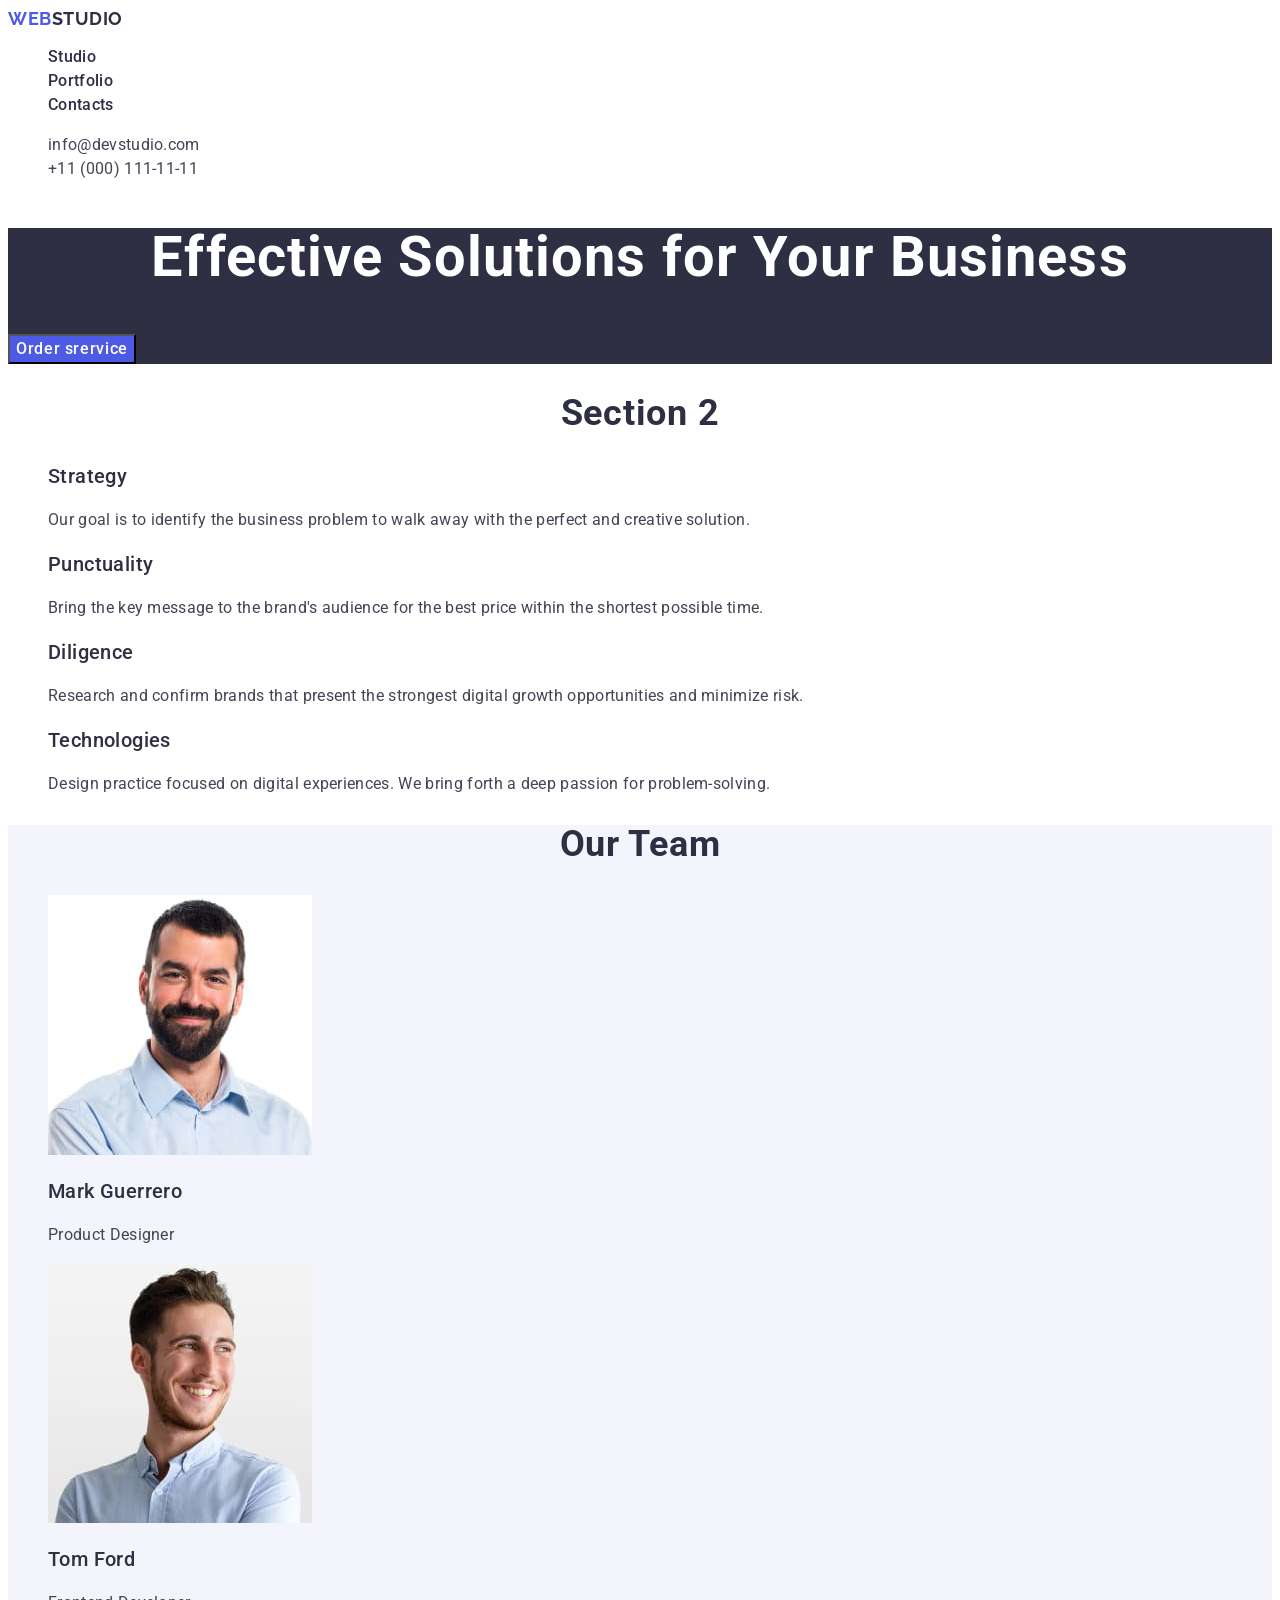
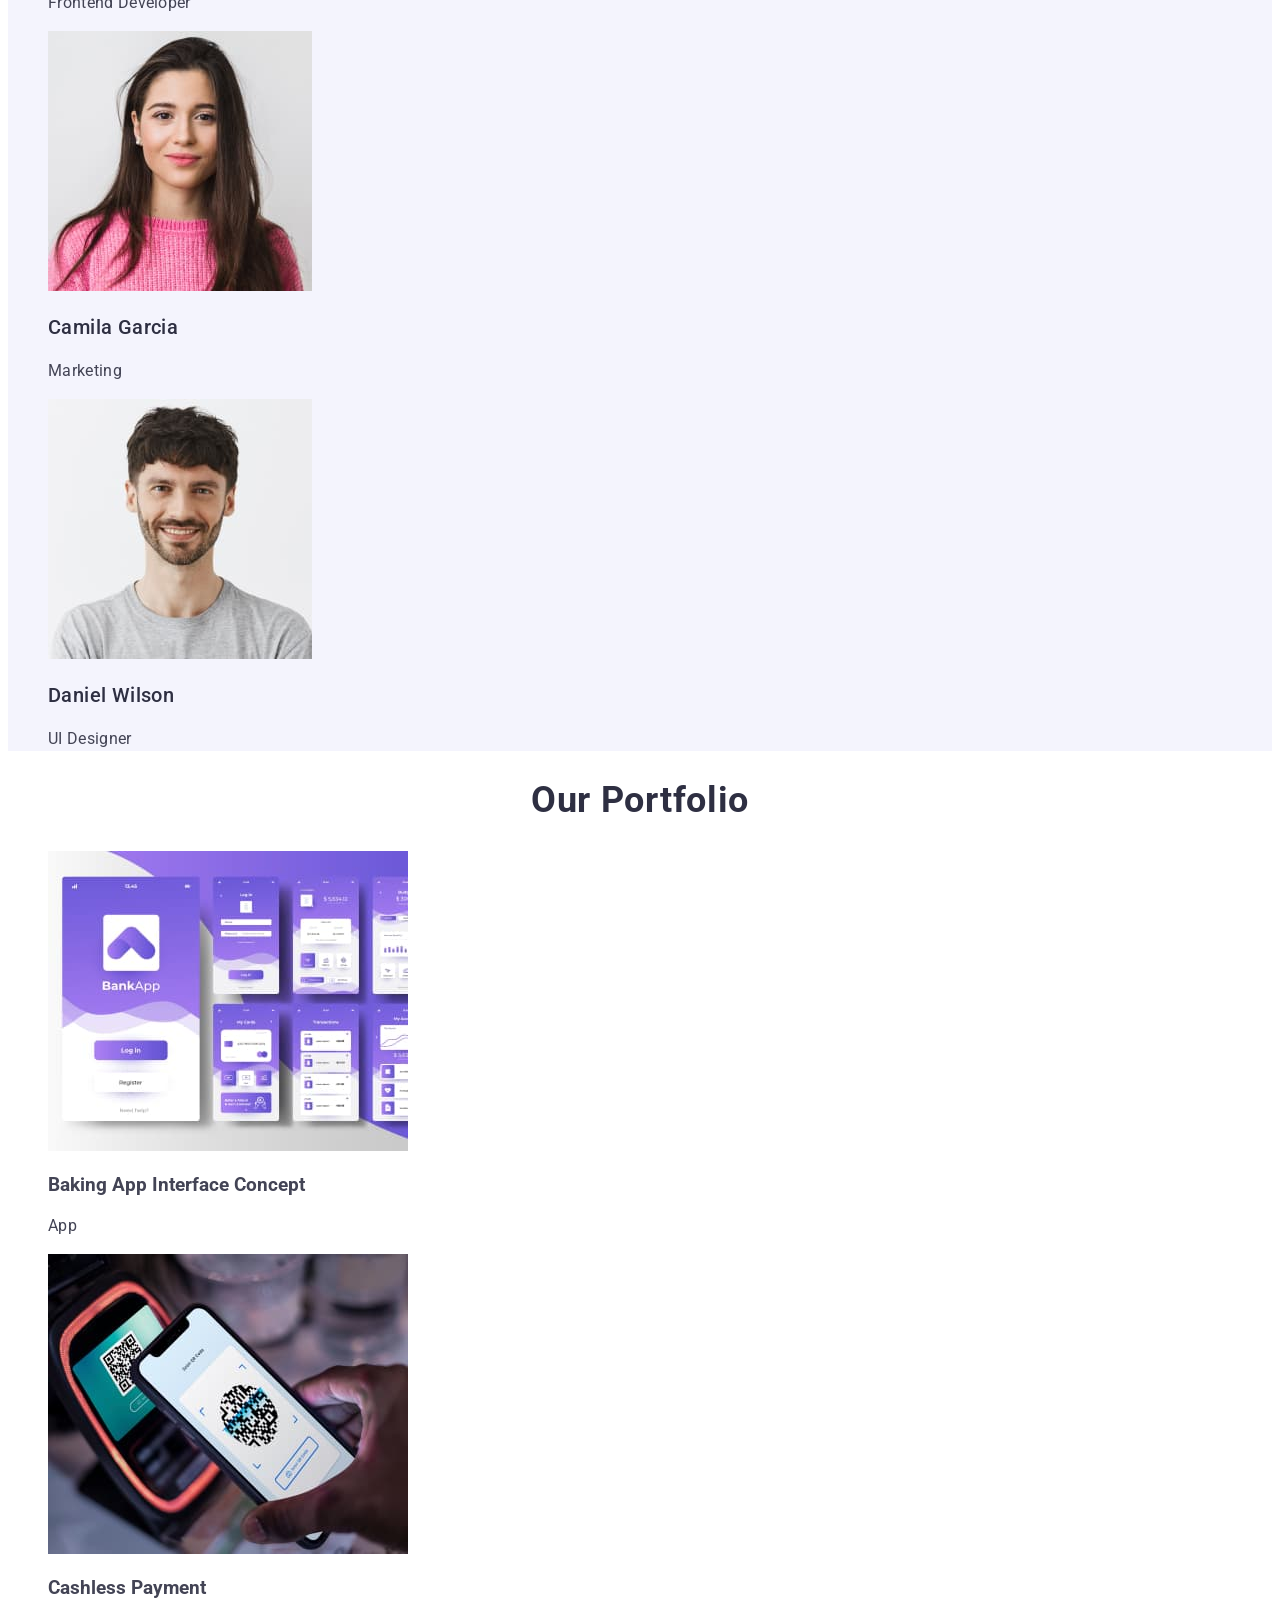
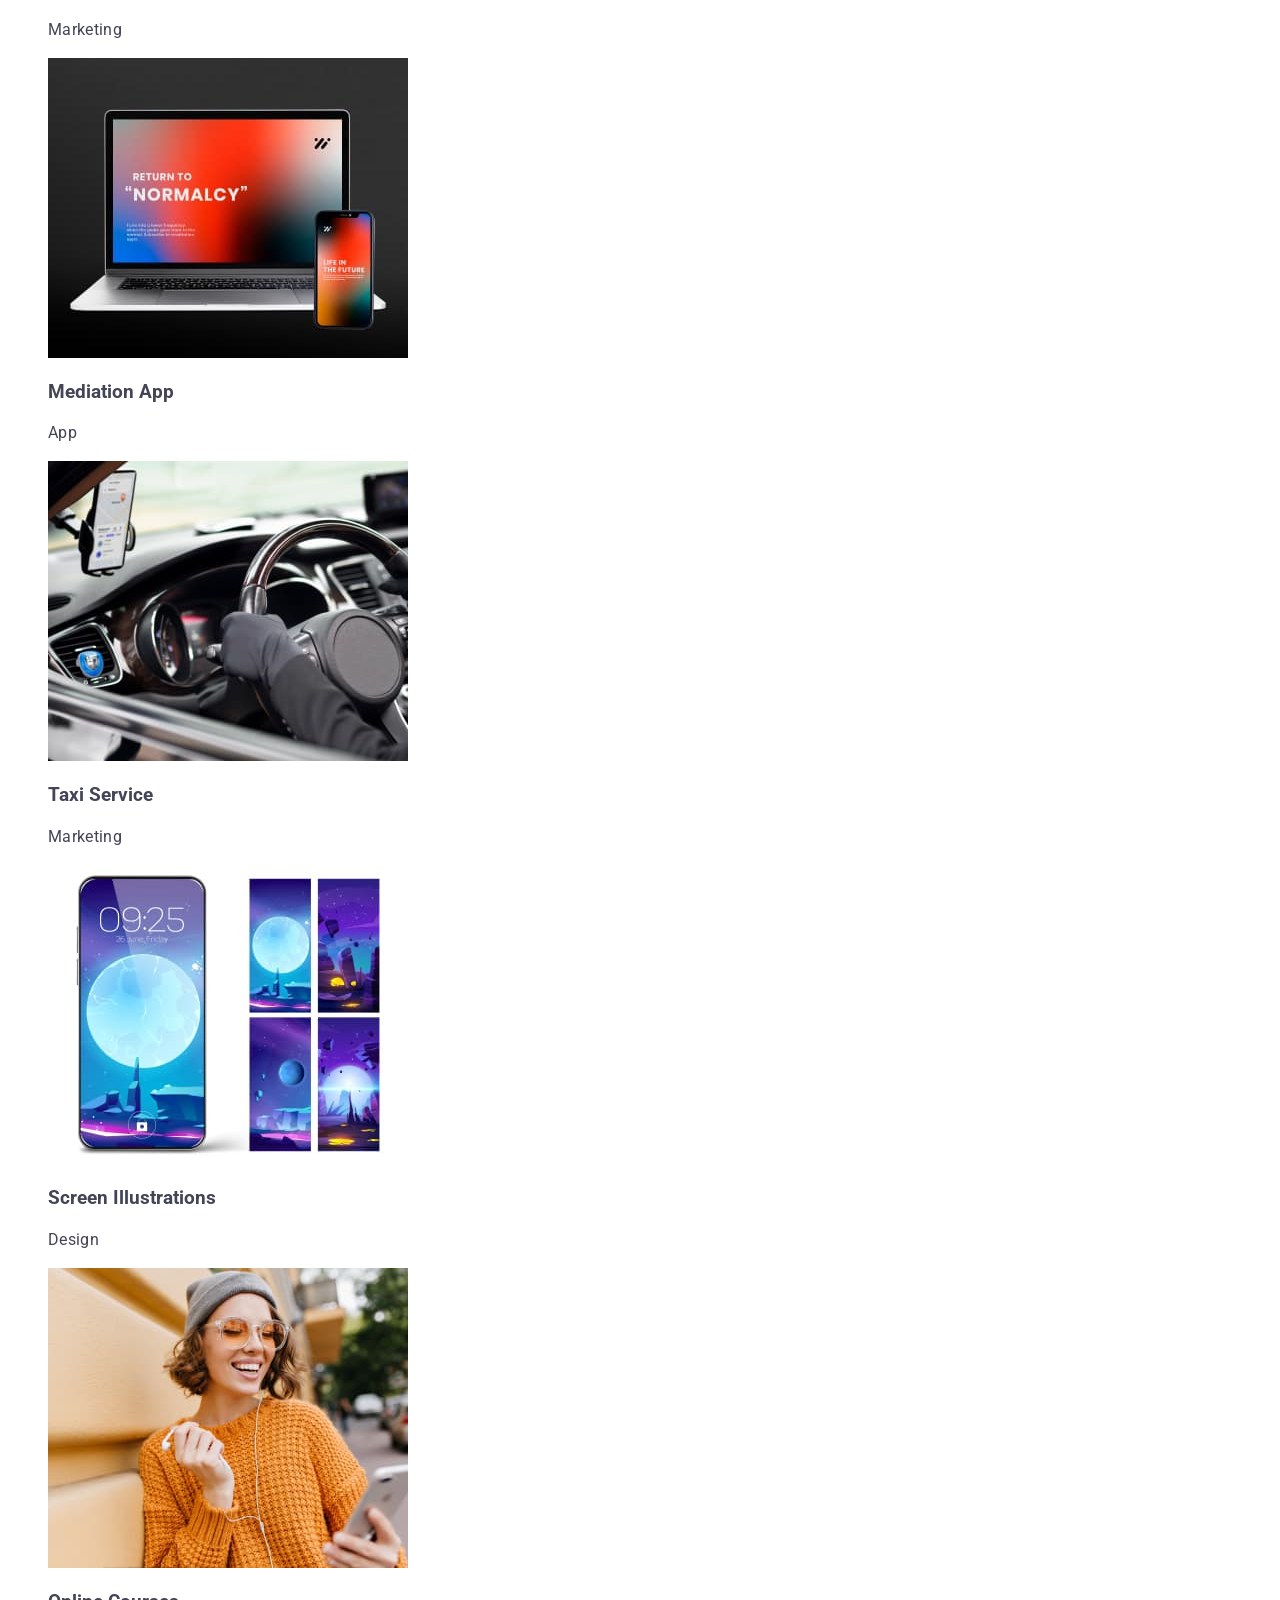
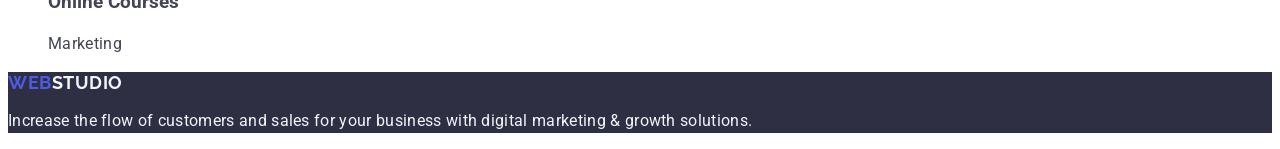
==== commit c2ec8981: "3nd commit 24_03_24" ====
--- a/index.html
+++ b/index.html
@@ -88,10 +88,10 @@
         </ul>
       </section>
       <!-- Section 2 - What Are We Doing-->
-      <section>
+      <!--<section class="doing">
         <h2 class="section-title">What are we doing</h2>
         <ul style="list-style: none">
-          <li>
+          <li class="card">
             <img
               alt="Picture of the computer"
               src="./images/image1.jpg"
@@ -99,7 +99,7 @@
               height="300"
             />
           </li>
-          <li>
+          <li class="card">
             <img
               alt="Picture of phone witch many screens"
               width="360"
@@ -107,7 +107,7 @@
               src="./images/image2.jpg"
             />
           </li>
-          <li>
+          <li class="card">
             <img
               alt="Picture of phone on hand"
               width="360"
@@ -116,7 +116,7 @@
             />
           </li>
         </ul>
-      </section>
+      </section>-->
       <!-- Section 3 - Our Team -->
       <section class="our-team">
         <h2 class="section-title">Our Team</h2>
--- a/css/index.css
+++ b/css/index.css
@@ -83,7 +83,7 @@
   cursor: pointer;
 
   /*button-text :Oder Serwice*/
-  font-family: Roboto;
+  font-family: "Roboto", sans-serif;
   font-size: 16px;
   font-weight: 500;
   line-height: 1.5;
@@ -166,11 +166,11 @@
   /*width: 44px;
   height: 21px;*/
   color: var(--primary-brand);
-  font-family: Raleway;
+  font-family: "Raleway", sans-serif;
   font-size: 18px;
   font-style: normal;
-  font-weight: 800;
-  line-height: 21px; /* 116.667% */
+  font-weight: 700;
+  line-height: 1.17; /* 116.667% */
   letter-spacing: 0.54px;
   text-transform: uppercase;
   justify-content: center;
@@ -194,3 +194,9 @@
   line-height: 1.5;
   letter-spacing: 0.02em;
 }
+.doing {
+  background-color: var(--cloud);
+}
+.card {
+  background-color: var(--white-background);
+}
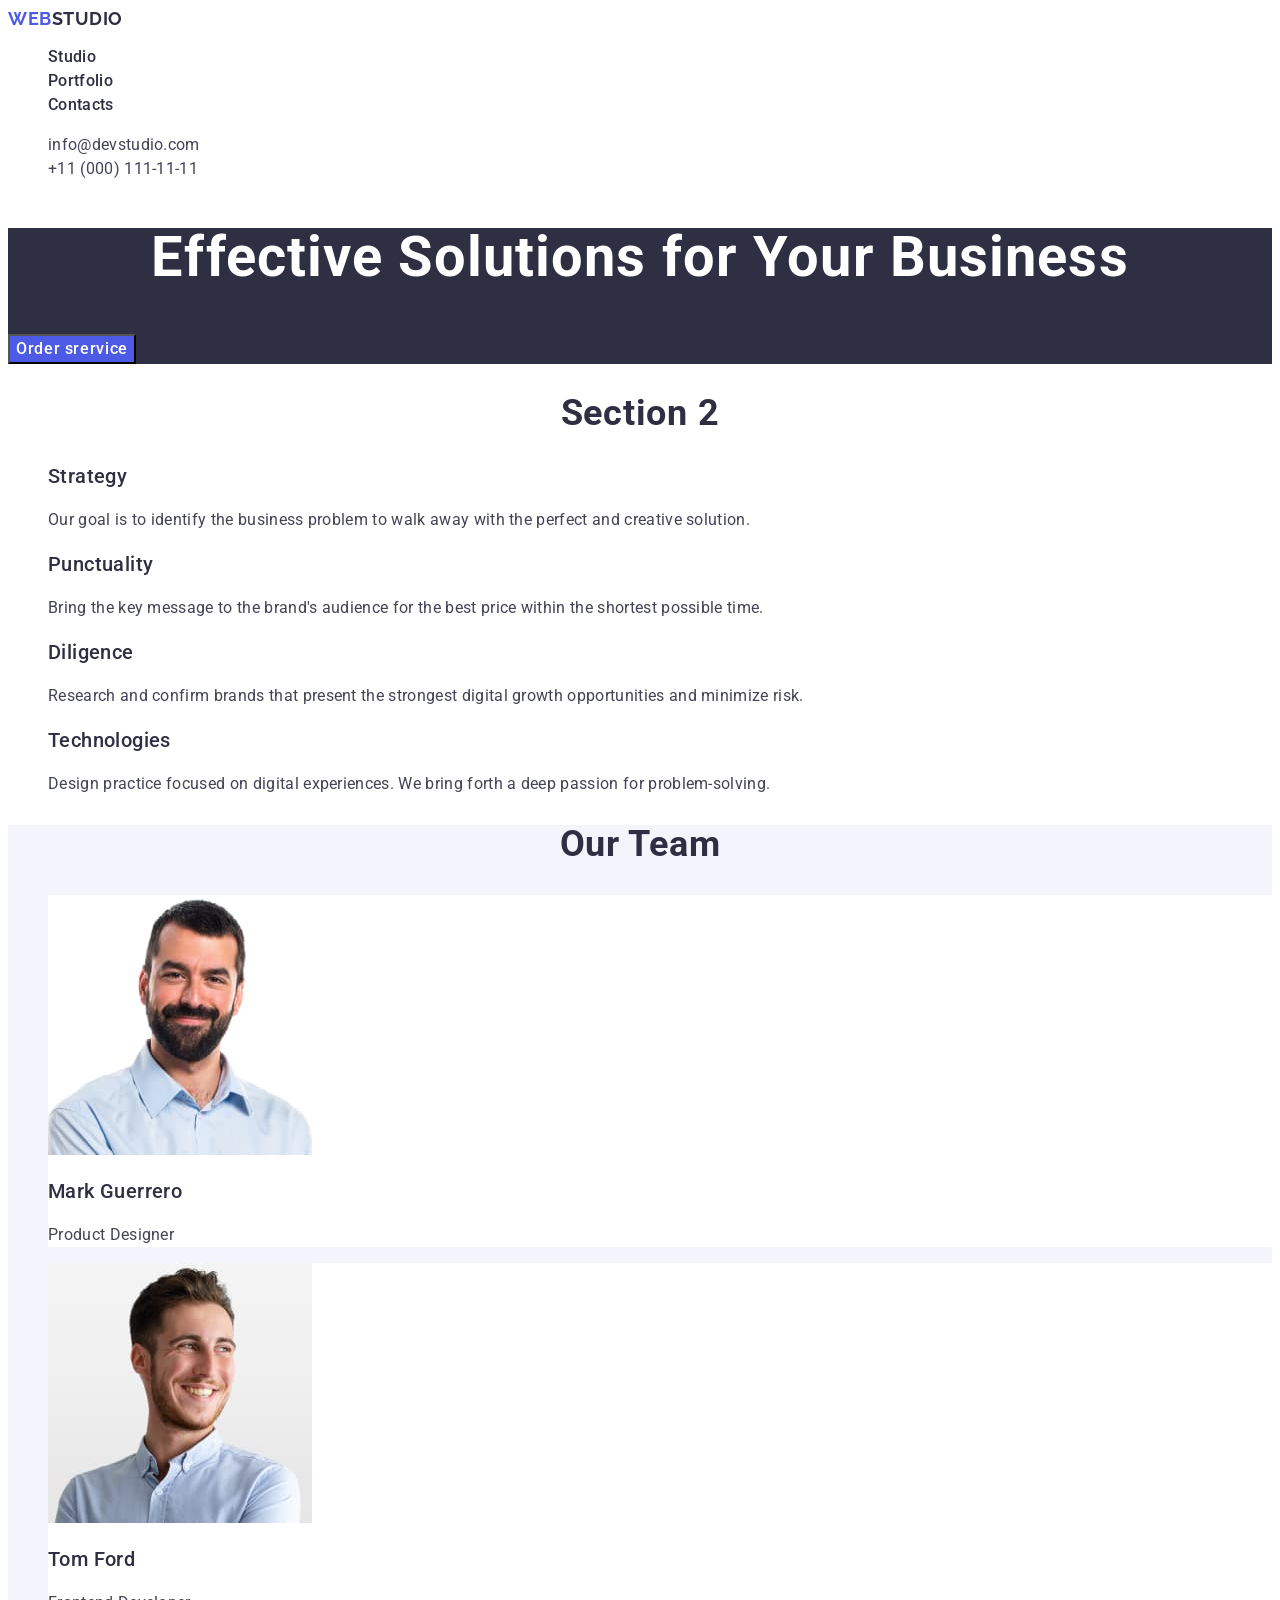
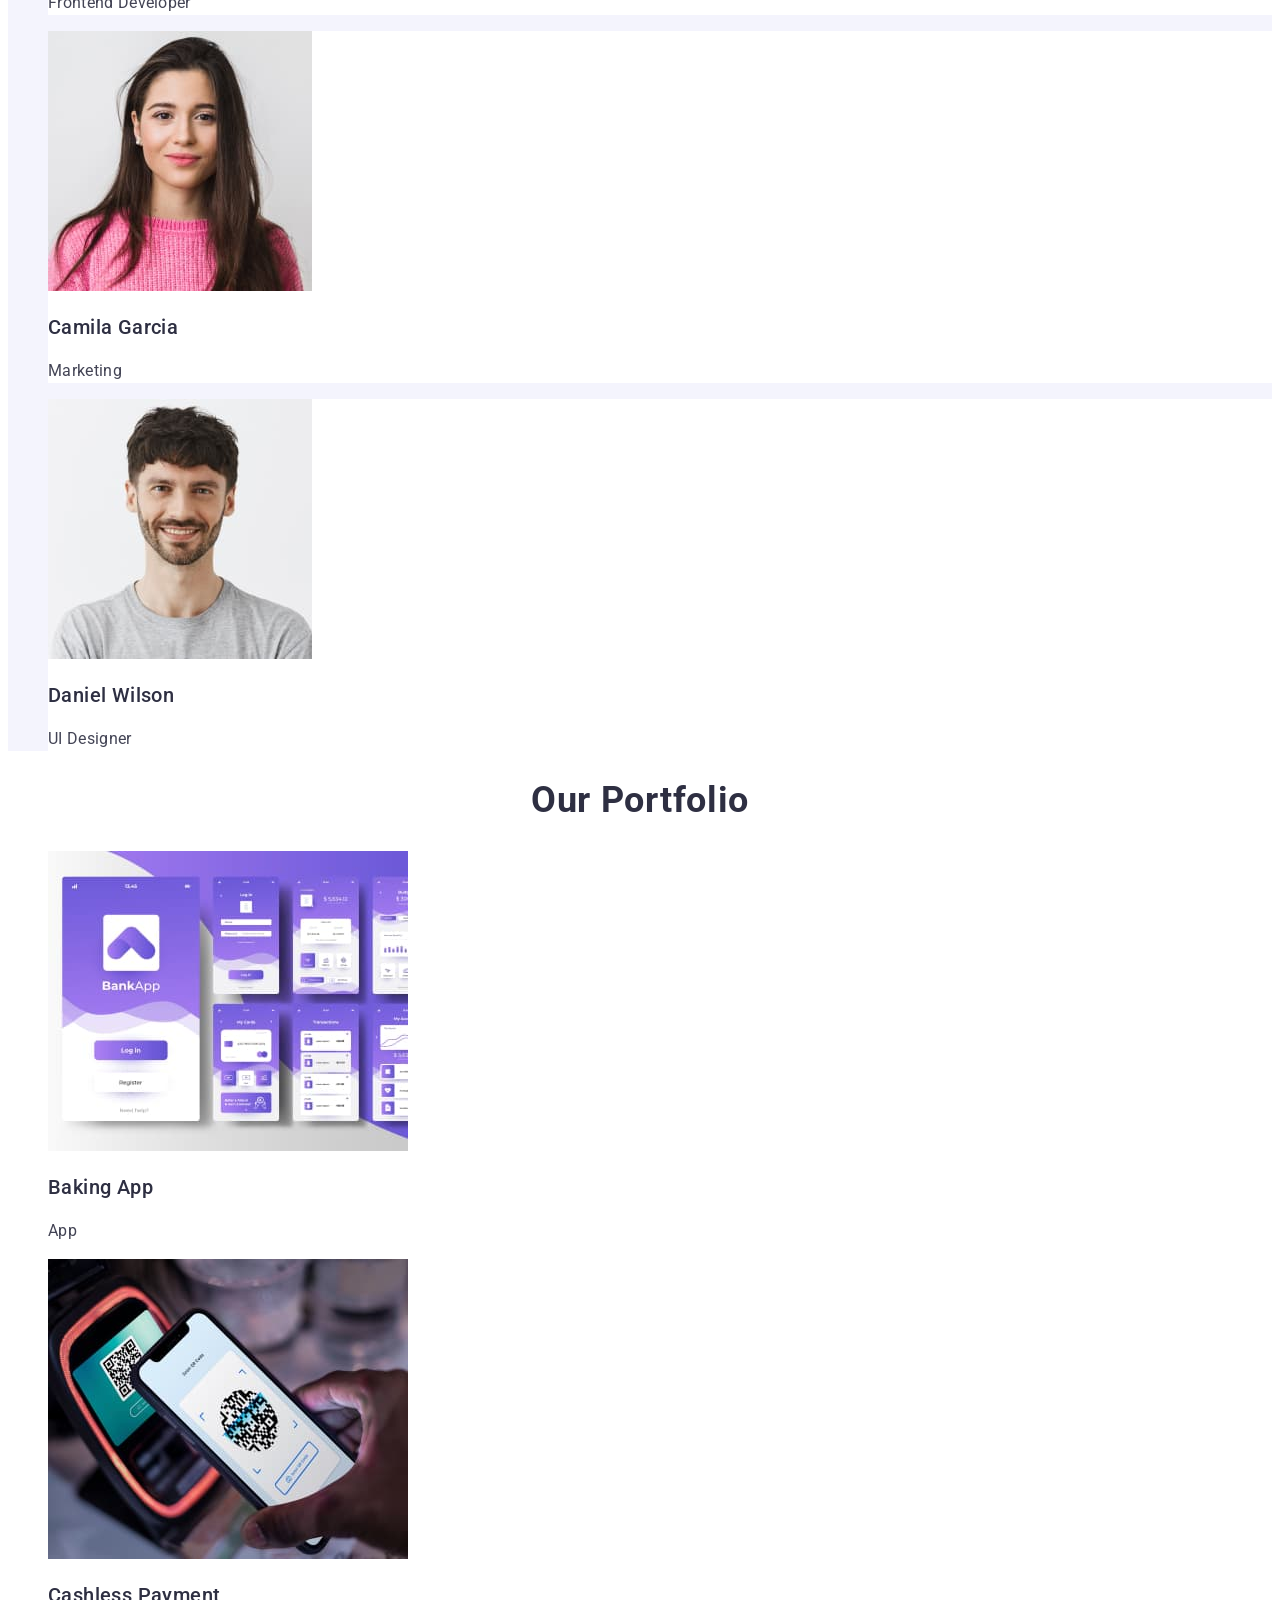
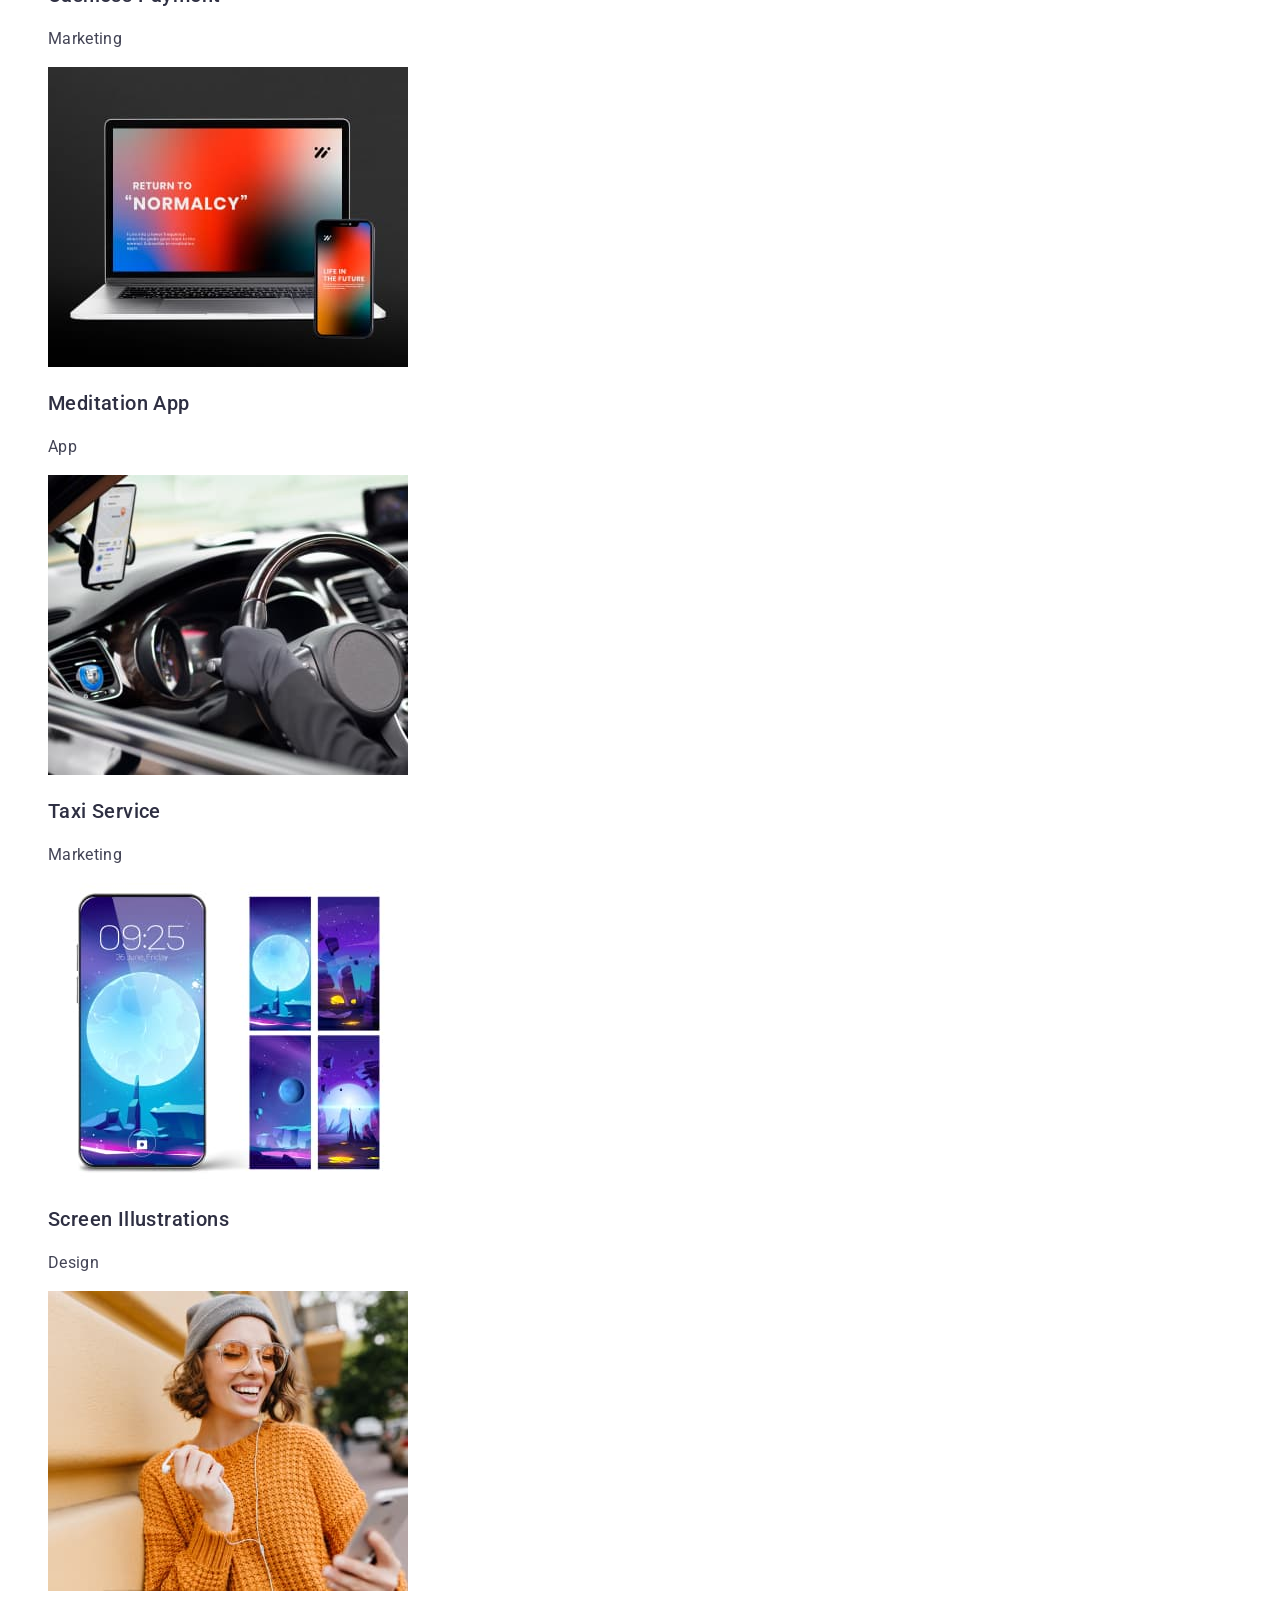
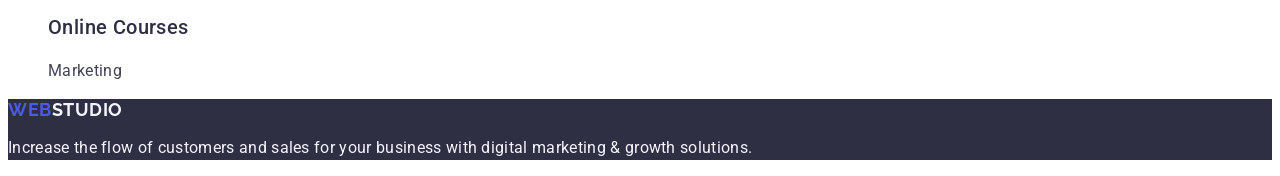
==== commit ada3c5b9: "4nd commit 24_03_24" ====
--- a/index.html
+++ b/index.html
@@ -121,7 +121,7 @@
       <section class="our-team">
         <h2 class="section-title">Our Team</h2>
         <ul style="list-style: none">
-          <li>
+          <li class="team">
             <img
               src="./images/Face_1s.jpg"
               alt="Product Designer"
@@ -131,7 +131,7 @@
             <h3 class="subsection-title">Mark Guerrero</h3>
             <p class="text-team">Product Designer</p>
           </li>
-          <li>
+          <li class="team">
             <img
               src="./images/Face_2s.jpg"
               alt="Frontend Developer"
@@ -141,7 +141,7 @@
             <h3 class="subsection-title">Tom Ford</h3>
             <p class="text-team">Frontend Developer</p>
           </li>
-          <li>
+          <li class="team">
             <img
               src="./images/Face_3s.jpg"
               alt="Marketing"
@@ -151,7 +151,7 @@
             <h3 class="subsection-title">Camila Garcia</h3>
             <p class="text-team">Marketing</p>
           </li>
-          <li>
+          <li class="team">
             <img
               src="./images/Face_4s.jpg"
               alt="UI Designer"
@@ -168,62 +168,62 @@
         <ul style="list-style: none">
           <li>
             <img
-              src="./images/Portfolio_Baking App_Interface_Concept.jpg"
+              src="./images/PortfolioBakingAppInterfaceConcept.jpg"
               alt="Baking App Interface Concept"
               width="360"
               height="300"
             />
-            <h3>Baking App Interface Concept</h3>
+            <h3 class="card">Baking App</h3>
             <p class="text-content">App</p>
           </li>
           <li>
             <img
-              src="./images/Portfolio_Cashless_Payment.jpg"
+              src="./images/PortfolioCashlessPayment.jpg"
               alt="Cashless Payment"
               width="360"
               height="300"
             />
-            <h3>Cashless Payment</h3>
+            <h3 class="card">Cashless Payment</h3>
             <p class="text-content">Marketing</p>
           </li>
           <li>
             <img
-              src="./images/Portfolio_Mediation_App.jpg"
-              alt="Madiation App"
-              width="360"
-              height="300"
-            />
-            <h3>Mediation App</h3>
+              src="./images/PortfolioMediationApp.jpg"
+              alt="Maditation App"
+              width="360"
+              height="300"
+            />
+            <h3 class="card">Meditation App</h3>
             <p class="text-content">App</p>
           </li>
           <li>
             <img
-              src="./images/Portfolio_Taxi_Service.jpg"
+              src="./images/PortfolioTaxiService.jpg"
               alt="Taxi Service"
               width="360"
               height="300"
             />
-            <h3>Taxi Service</h3>
+            <h3 class="card">Taxi Service</h3>
             <p class="text-content">Marketing</p>
           </li>
           <li>
             <img
-              src="./images/Portfolio_Screen_Illustrations.jpg"
+              src="./images/PortfolioScreenIllustrations.jpg"
               alt="Screen Illustrations"
               width="360"
               height="300"
             />
-            <h3>Screen Illustrations</h3>
+            <h3 class="card">Screen Illustrations</h3>
             <p class="text-content">Design</p>
           </li>
           <li>
             <img
-              src="./images/Portfolio_Online_Courses.jpg"
+              src="./images/PortfolioOnlineCourses.jpg"
               alt="Online Courses"
               width="360"
               height="300"
             />
-            <h3>Online Courses</h3>
+            <h3 class="card">Online Courses</h3>
             <p class="text-content">Marketing</p>
           </li>
         </ul>
--- a/css/index.css
+++ b/css/index.css
@@ -198,5 +198,12 @@
   background-color: var(--cloud);
 }
 .card {
+  font-weight: 500;
+  font-size: 20px;
+  line-height: 1.2;
+  letter-spacing: 0.02em;
+  color: var(--dark);
+}
+.team {
   background-color: var(--white-background);
 }
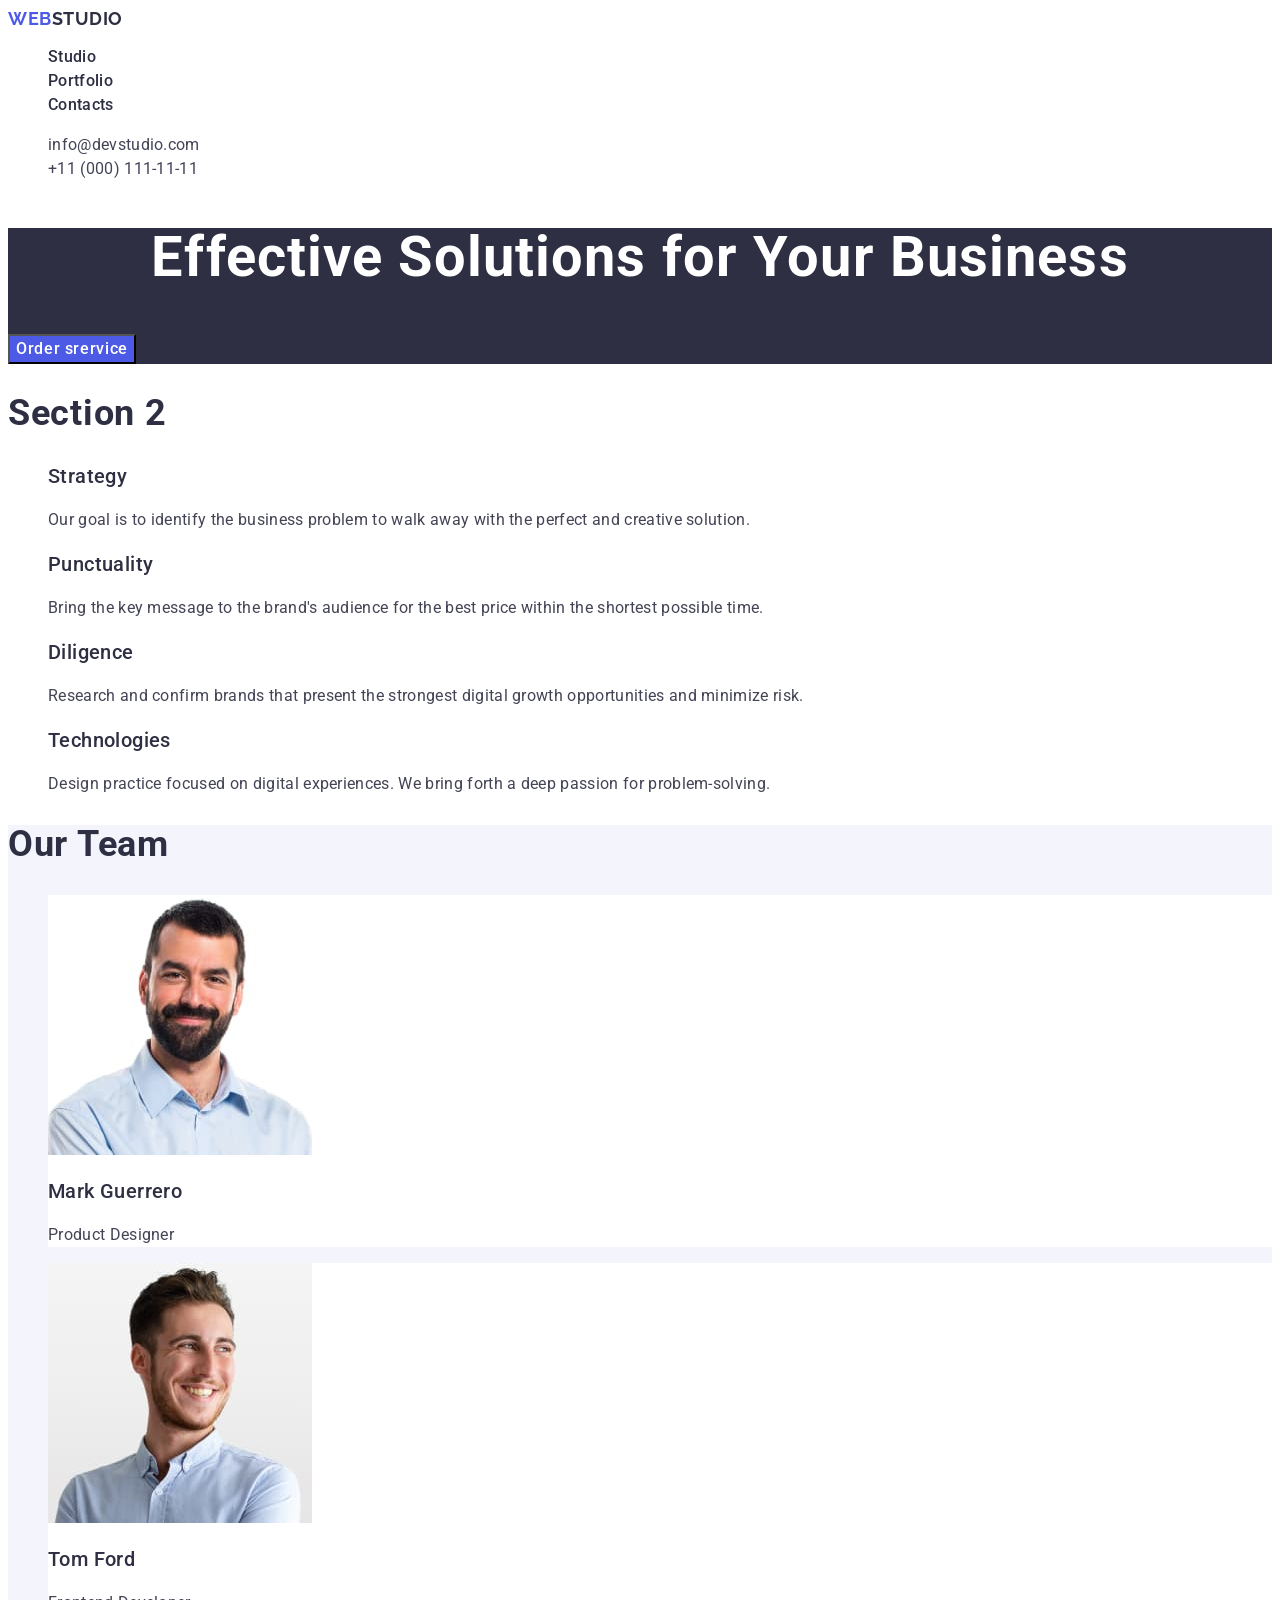
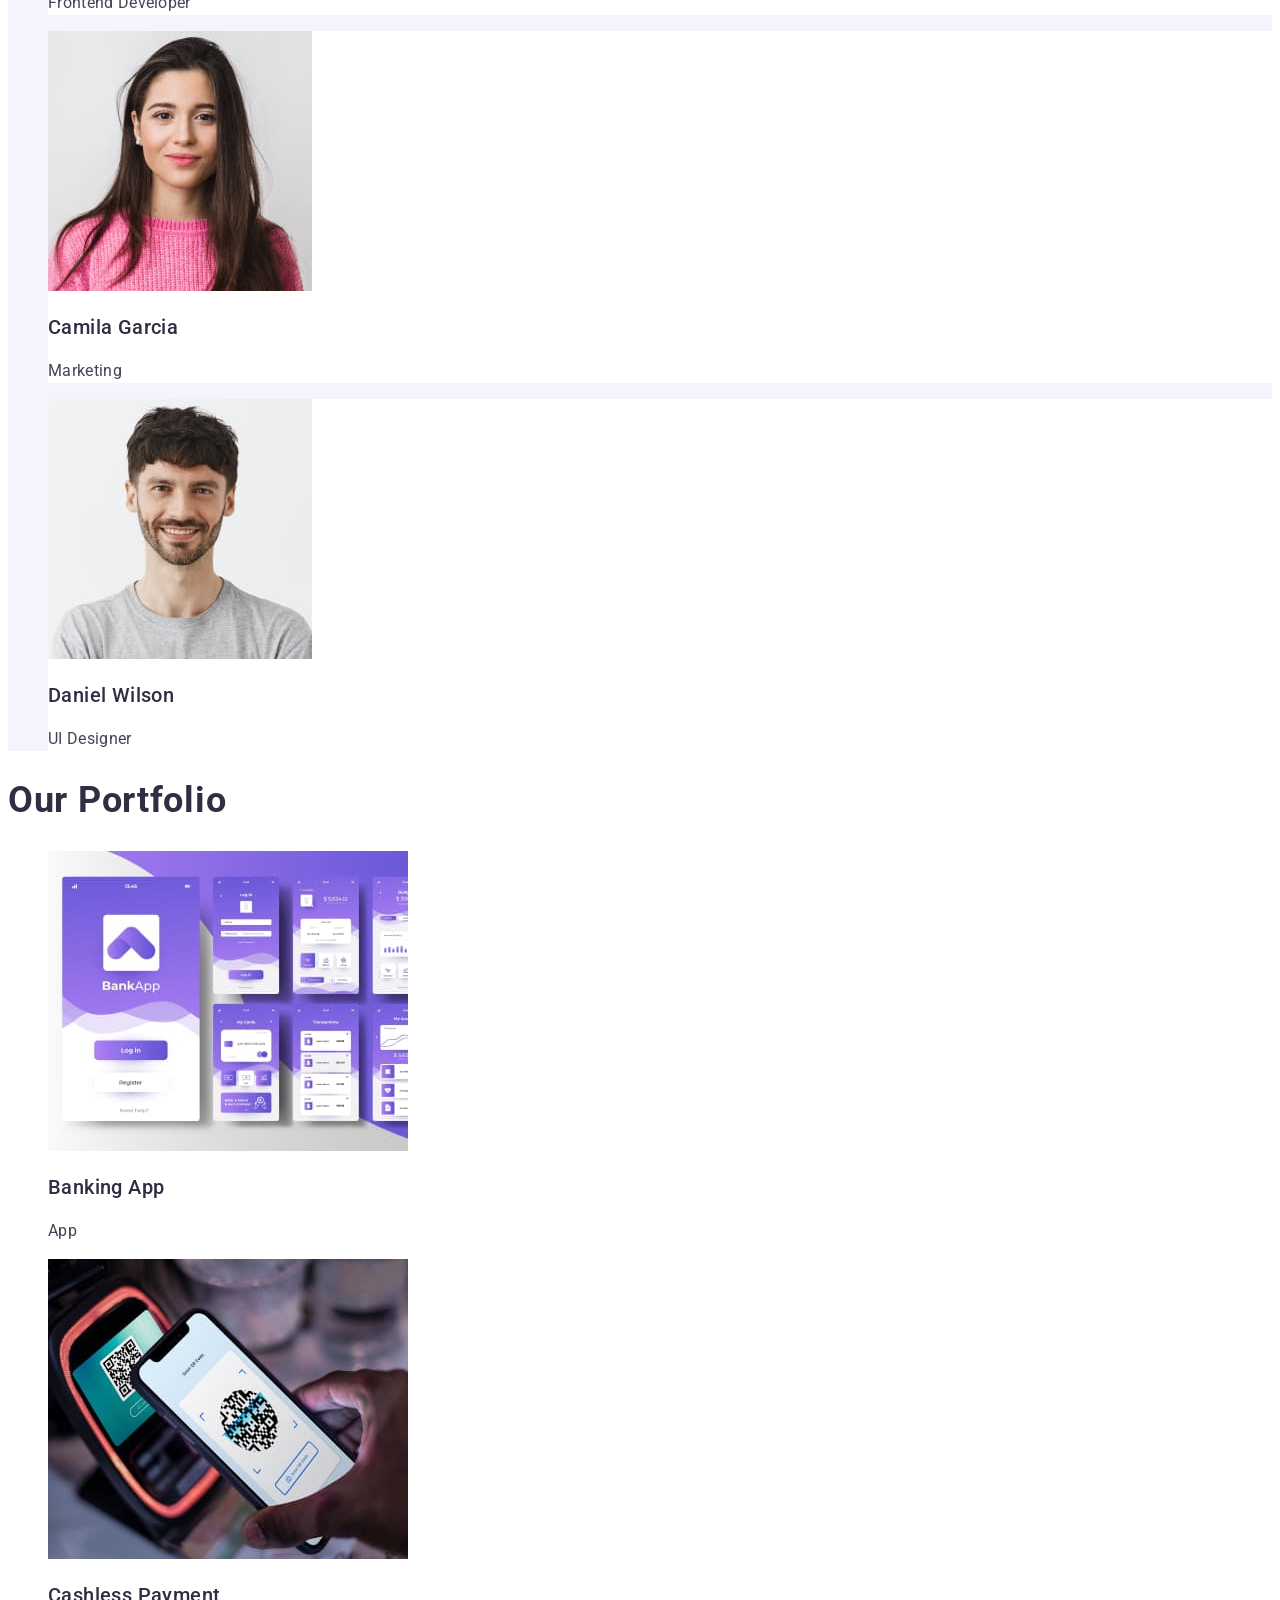
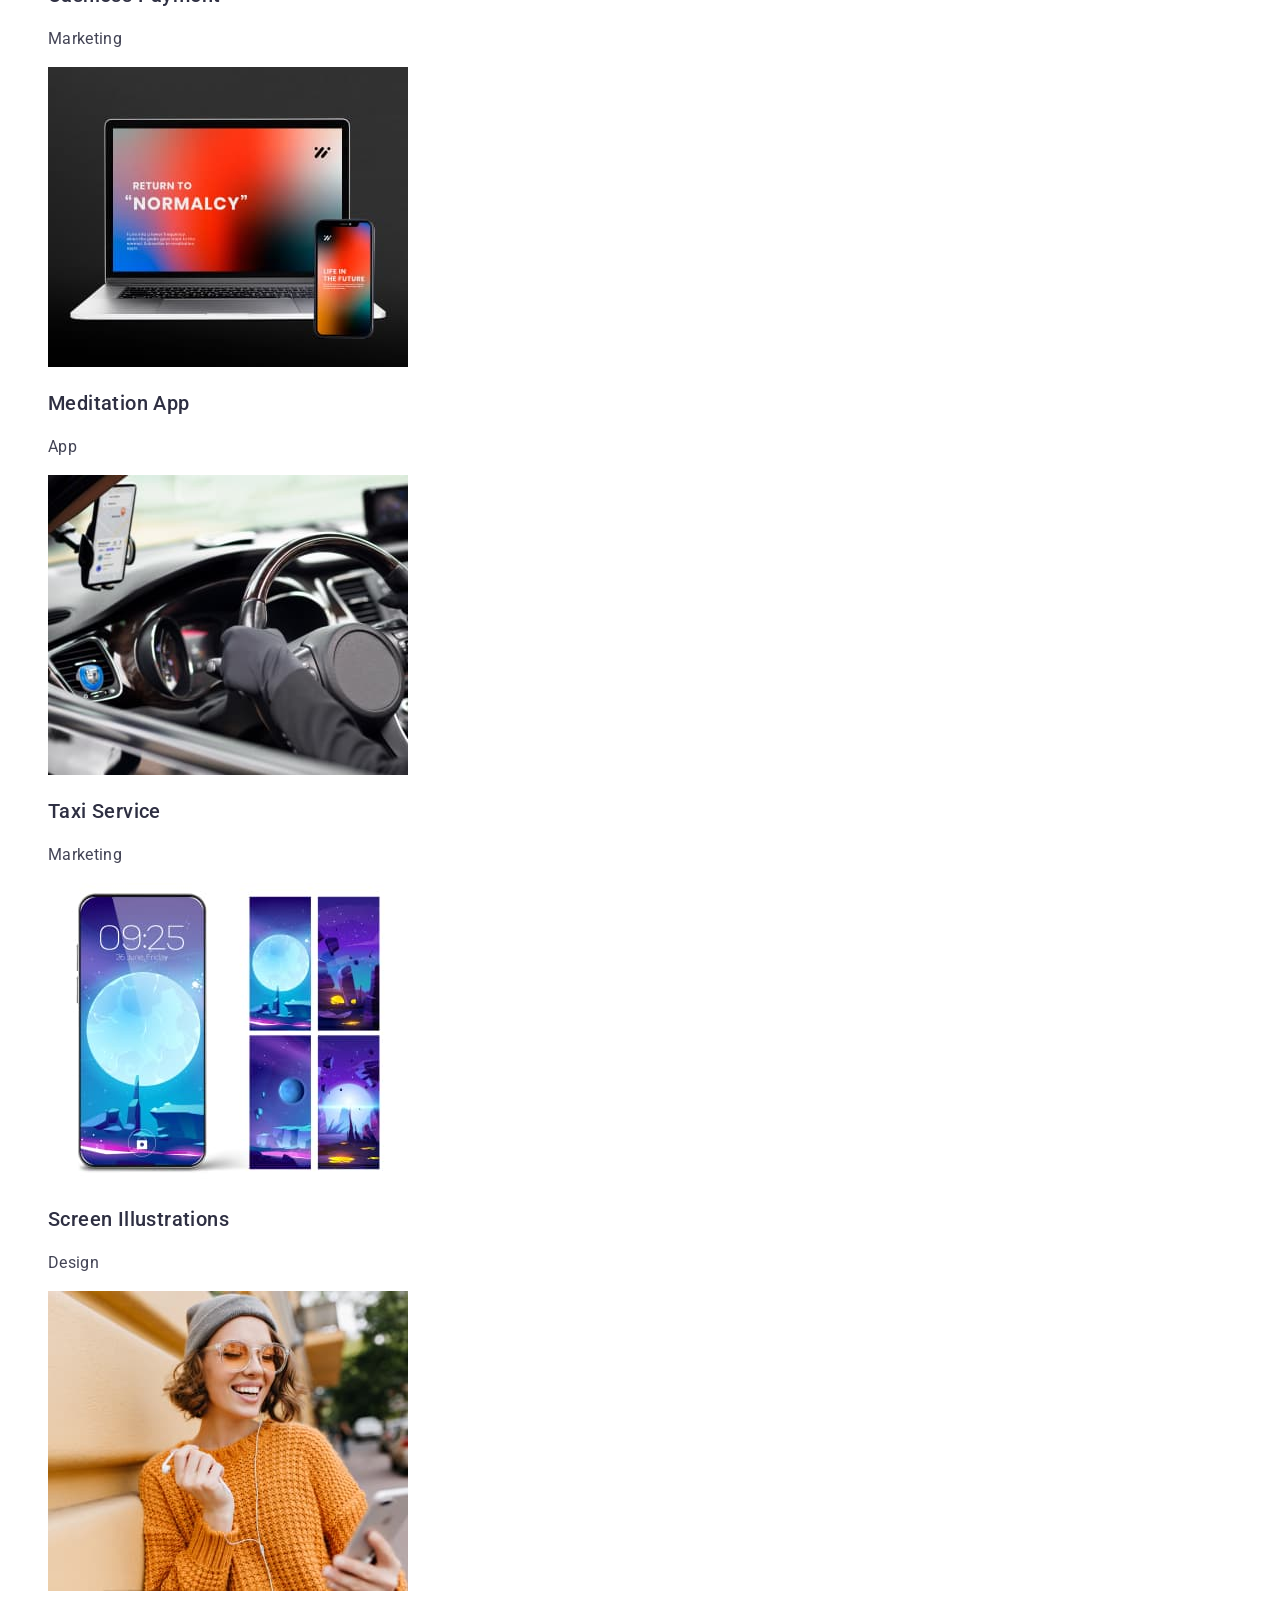
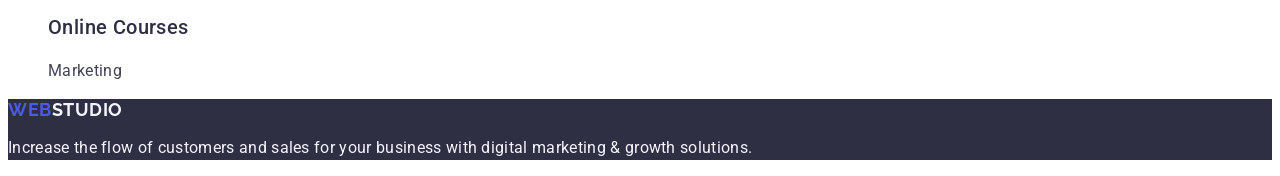
==== commit 55dd2356: "5nd commit 24_03_24" ====
--- a/index.html
+++ b/index.html
@@ -169,11 +169,11 @@
           <li>
             <img
               src="./images/PortfolioBakingAppInterfaceConcept.jpg"
-              alt="Baking App Interface Concept"
-              width="360"
-              height="300"
-            />
-            <h3 class="card">Baking App</h3>
+              alt="Banking App Interface Concept"
+              width="360"
+              height="300"
+            />
+            <h3 class="card">Banking App</h3>
             <p class="text-content">App</p>
           </li>
           <li>
--- a/css/index.css
+++ b/css/index.css
@@ -88,7 +88,7 @@
   font-weight: 500;
   line-height: 1.5;
   letter-spacing: 0.04em;
-  text-align: left;
+  /*text-align: left;*/
 }
 .button-service:hover,
 .button-service:focus {
@@ -97,7 +97,7 @@
 .section-title {
   color: var(--navyblue, #2e2f42);
   /* Header 2 */
-  text-align: center;
+  /*text-align: center;*/
   font-size: 36px;
   font-weight: 700;
   line-height: 1.11; /* 111.111% */
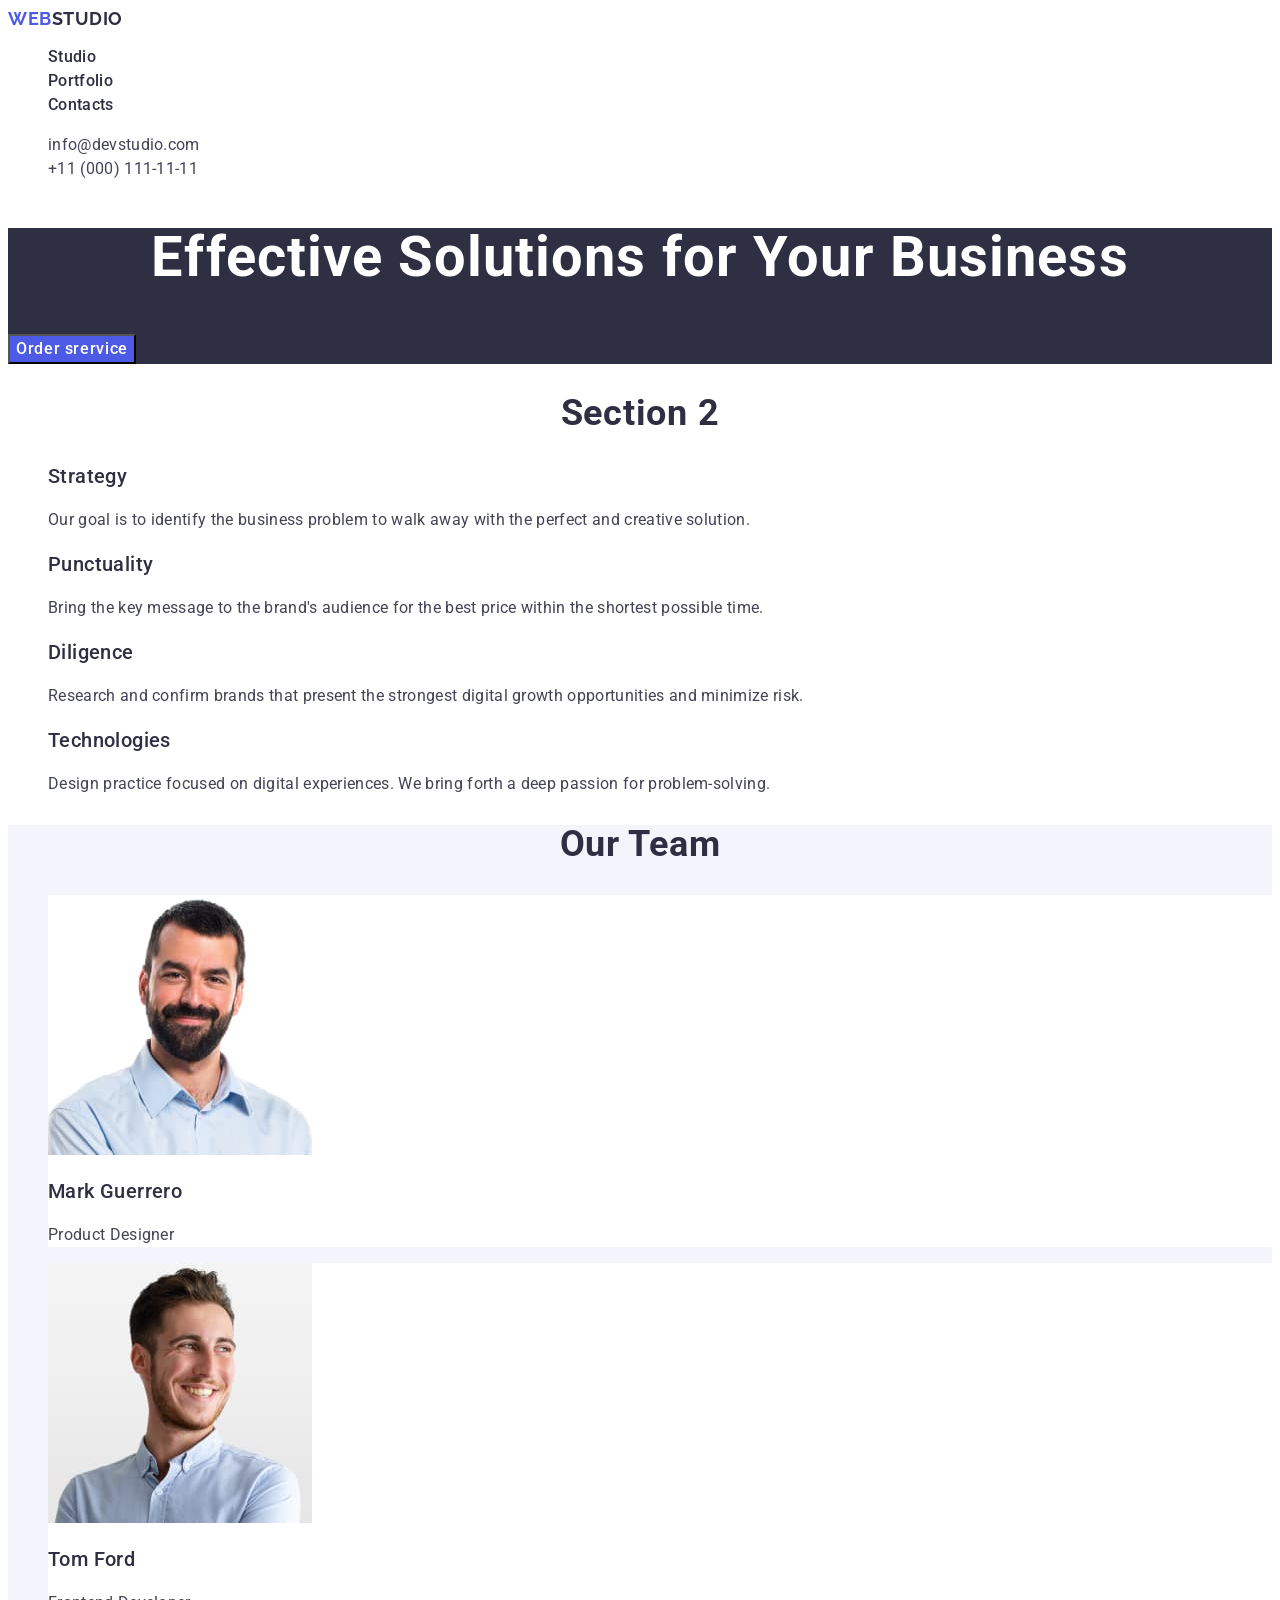
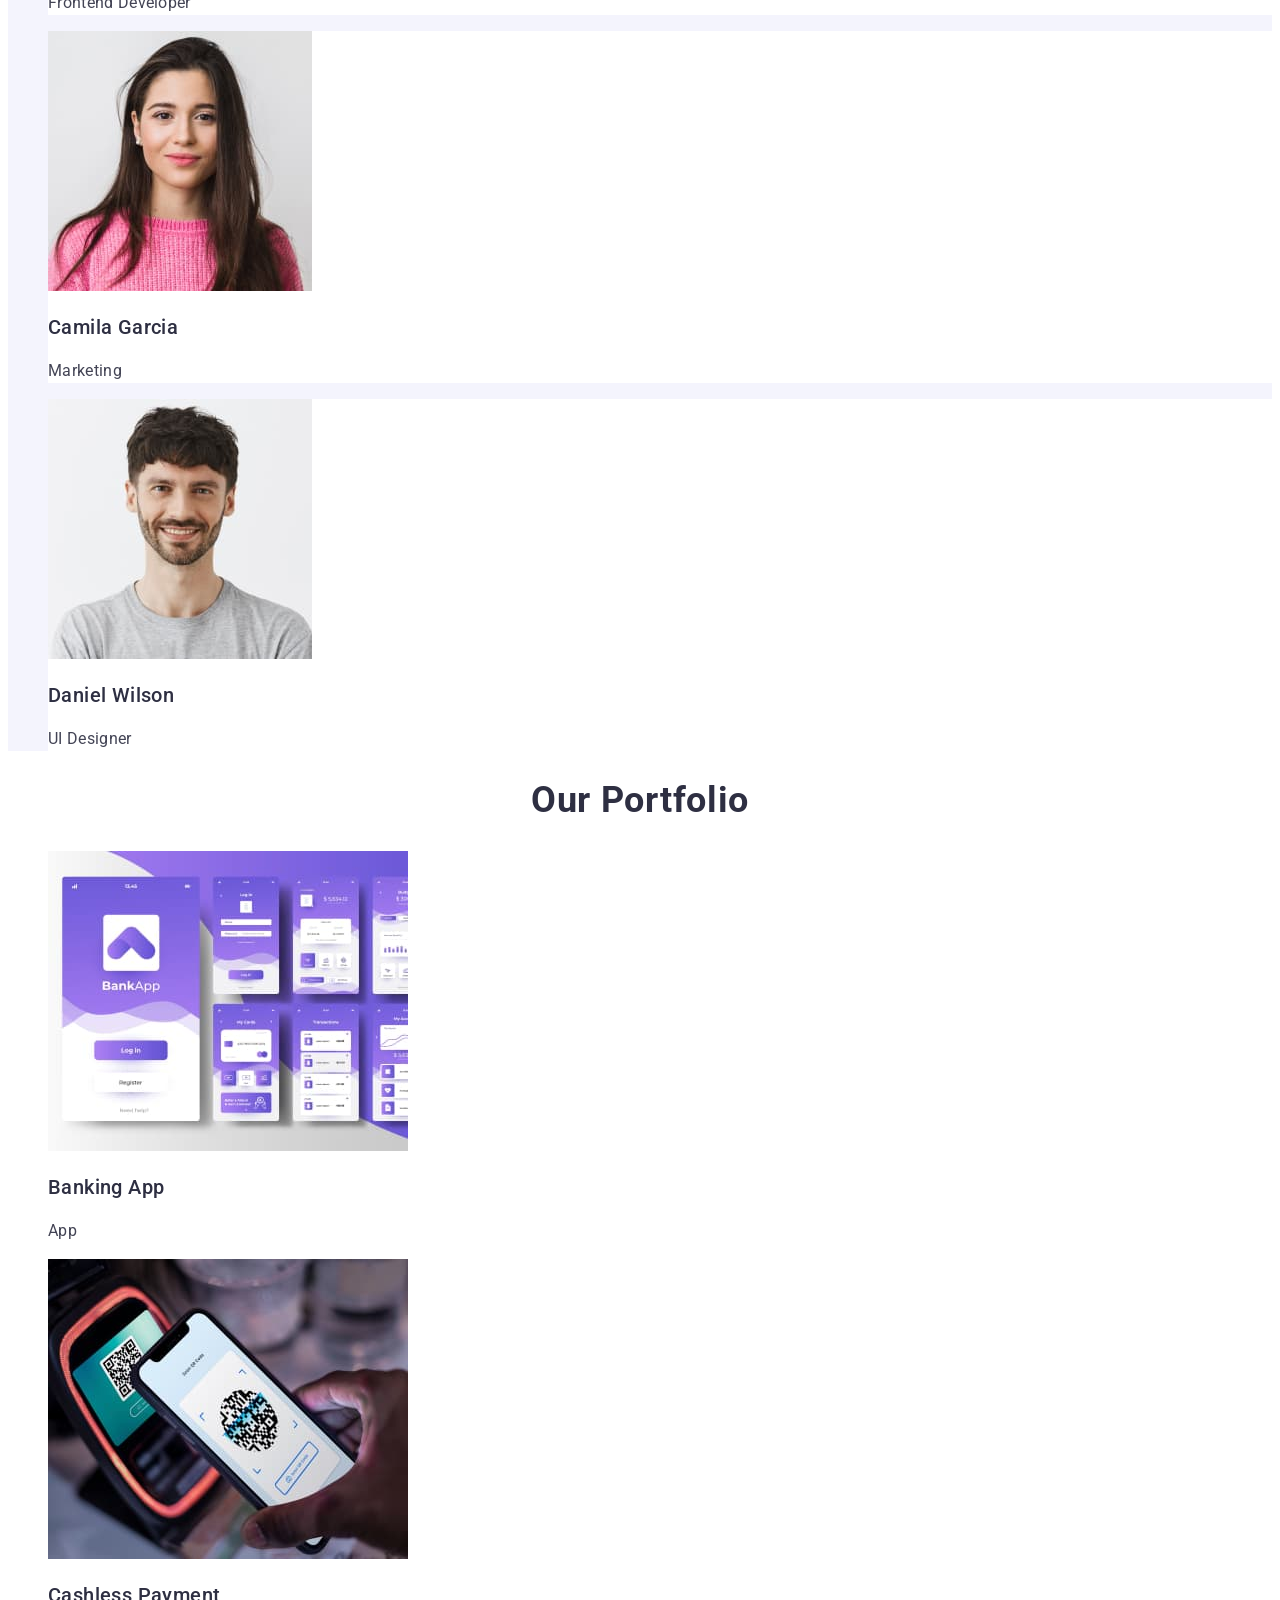
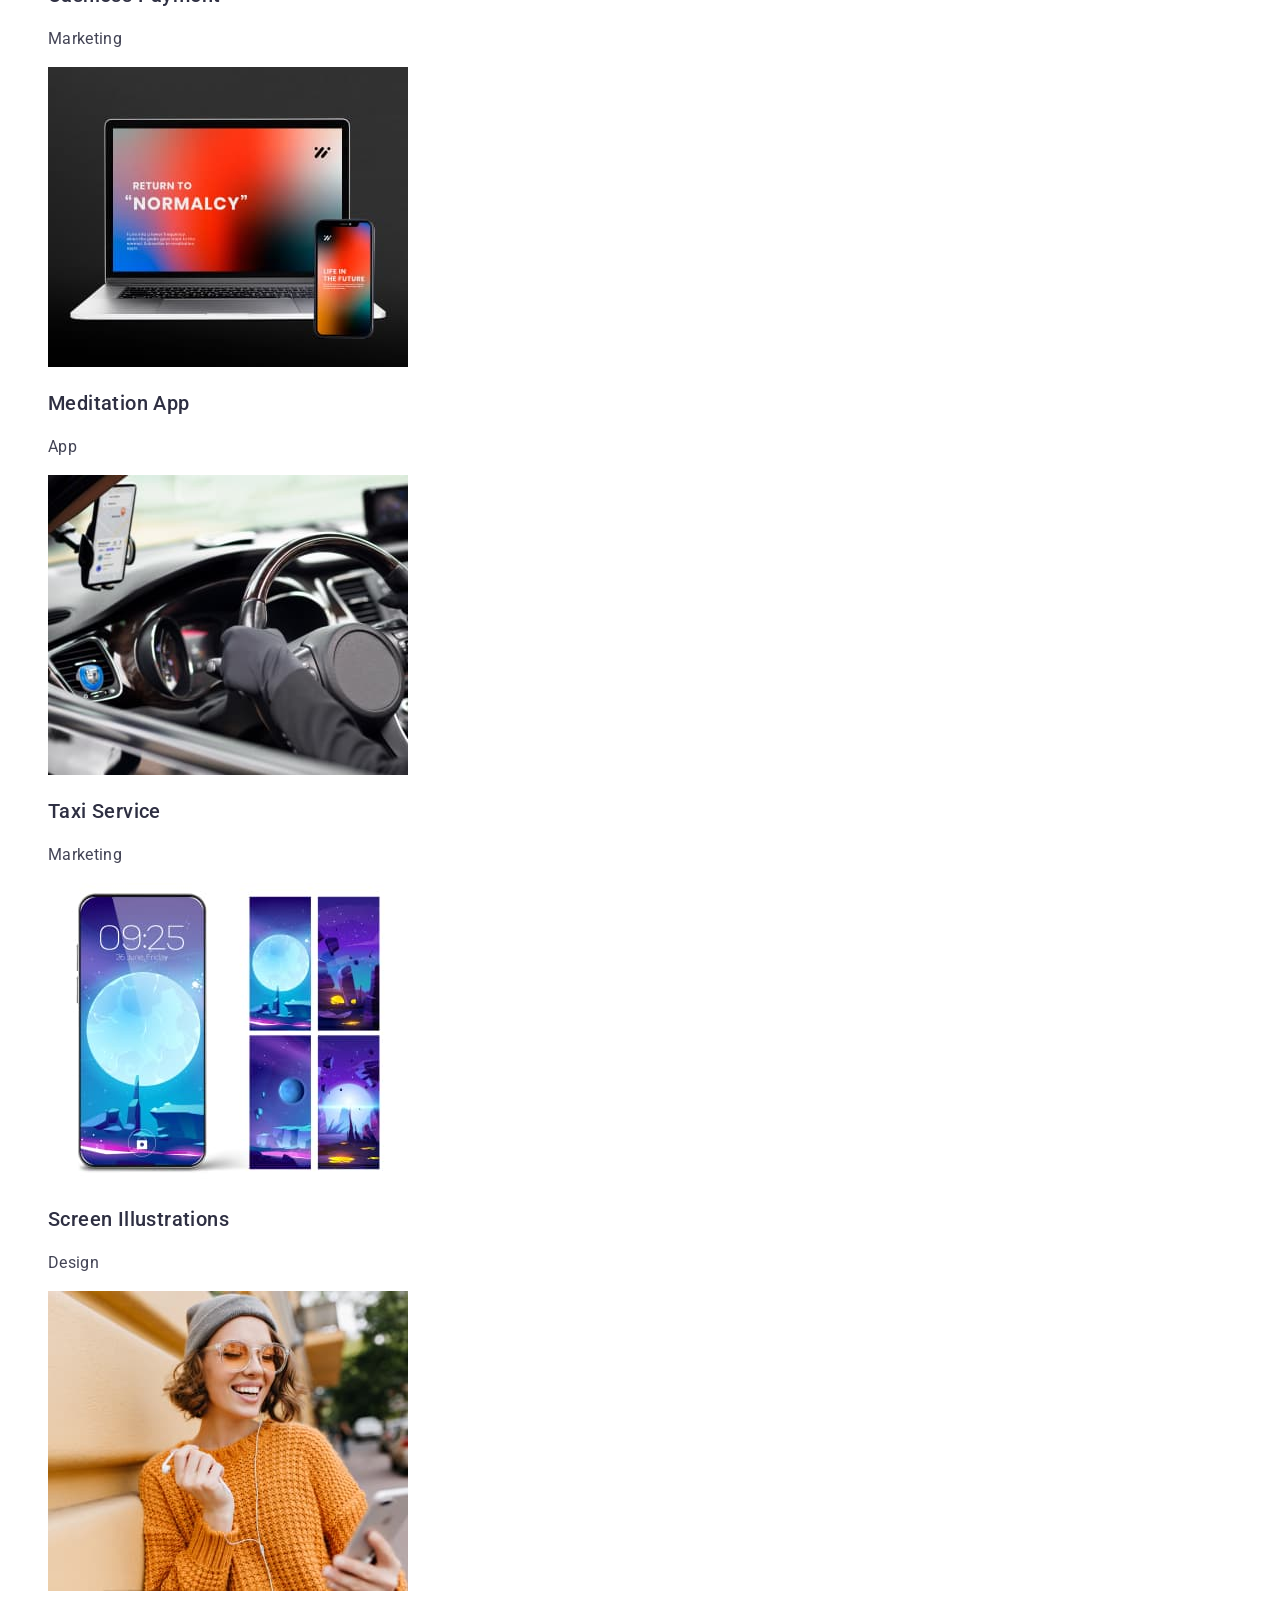
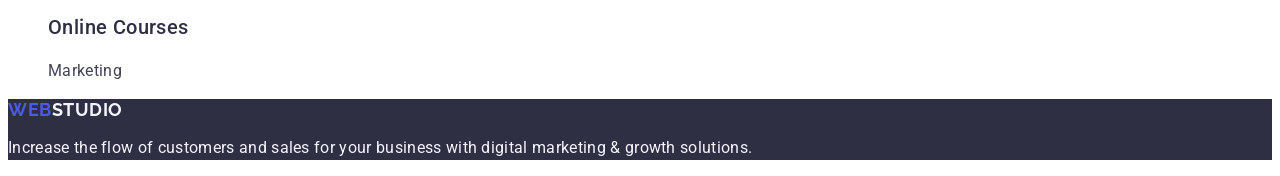
==== commit 2933cdcc: "7nd commit 25_03_24" ====
--- a/index.html
+++ b/index.html
@@ -87,47 +87,13 @@
           </li>
         </ul>
       </section>
-      <!-- Section 2 - What Are We Doing-->
-      <!--<section class="doing">
-        <h2 class="section-title">What are we doing</h2>
-        <ul style="list-style: none">
-          <li class="card">
-            <img
-              alt="Picture of the computer"
-              src="./images/image1.jpg"
-              width="360"
-              height="300"
-            />
-          </li>
-          <li class="card">
-            <img
-              alt="Picture of phone witch many screens"
-              width="360"
-              height="300"
-              src="./images/image2.jpg"
-            />
-          </li>
-          <li class="card">
-            <img
-              alt="Picture of phone on hand"
-              width="360"
-              height="300"
-              src="./images/image3.jpg"
-            />
-          </li>
-        </ul>
-      </section>-->
-      <!-- Section 3 - Our Team -->
+
+      <!-- Section 2 - Our Team -->
       <section class="our-team">
         <h2 class="section-title">Our Team</h2>
         <ul style="list-style: none">
           <li class="team">
-            <img
-              src="./images/Face_1s.jpg"
-              alt="Product Designer"
-              width="264"
-              height="260"
-            />
+            <img src="./images/Face_1s.jpg" alt="Product Designer" />
             <h3 class="subsection-title">Mark Guerrero</h3>
             <p class="text-team">Product Designer</p>
           </li>
--- a/css/index.css
+++ b/css/index.css
@@ -51,7 +51,6 @@
   font-size: 16px;
   font-weight: 500;
   letter-spacing: 0.02em;
-  text-align: left;
 }
 .nav:hover,
 .nav:focus {
@@ -76,7 +75,6 @@
   letter-spacing: 1.12px;
 }
 .button-service {
-  /*padding: 16px 32px;*/
   font-family: "Roboto", sans-serif;
   background: var(--primary-brand);
   color: var(--white-background);
@@ -88,7 +86,6 @@
   font-weight: 500;
   line-height: 1.5;
   letter-spacing: 0.04em;
-  /*text-align: left;*/
 }
 .button-service:hover,
 .button-service:focus {
@@ -97,7 +94,7 @@
 .section-title {
   color: var(--navyblue, #2e2f42);
   /* Header 2 */
-  /*text-align: center;*/
+  text-align: center;
   font-size: 36px;
   font-weight: 700;
   line-height: 1.11; /* 111.111% */
@@ -152,7 +149,6 @@
   font-weight: 400;
   line-height: 1.5;
   letter-spacing: 0.02em;
-  text-align: left;
 }
 .adres:hover,
 .adres:focus {
@@ -163,8 +159,6 @@
   color: var(--cloud);
 }
 .web-logo-footer {
-  /*width: 44px;
-  height: 21px;*/
   color: var(--primary-brand);
   font-family: "Raleway", sans-serif;
   font-size: 18px;
@@ -188,7 +182,6 @@
   font-weight: 400;
   line-height: 1.5;
   letter-spacing: 0.02em;
-  text-align: left;
 }
 .section-strategy {
   line-height: 1.5;
